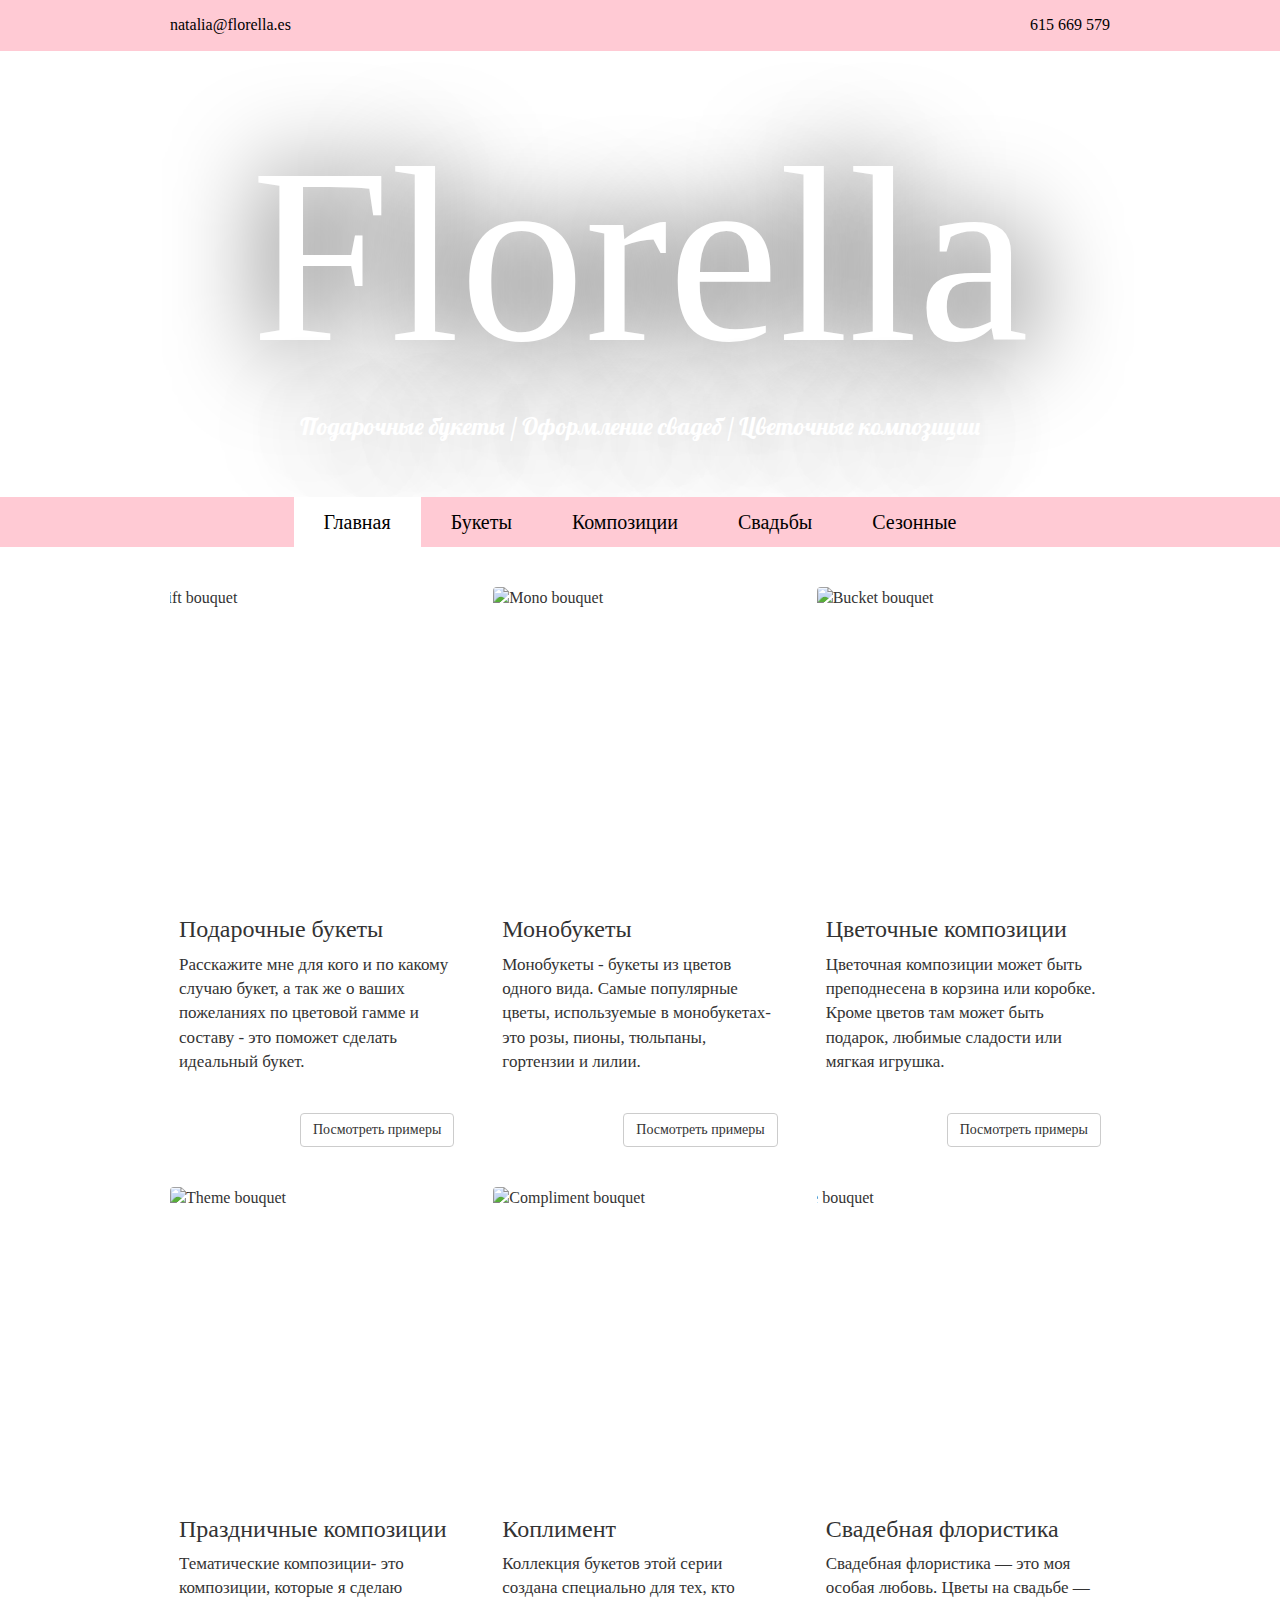
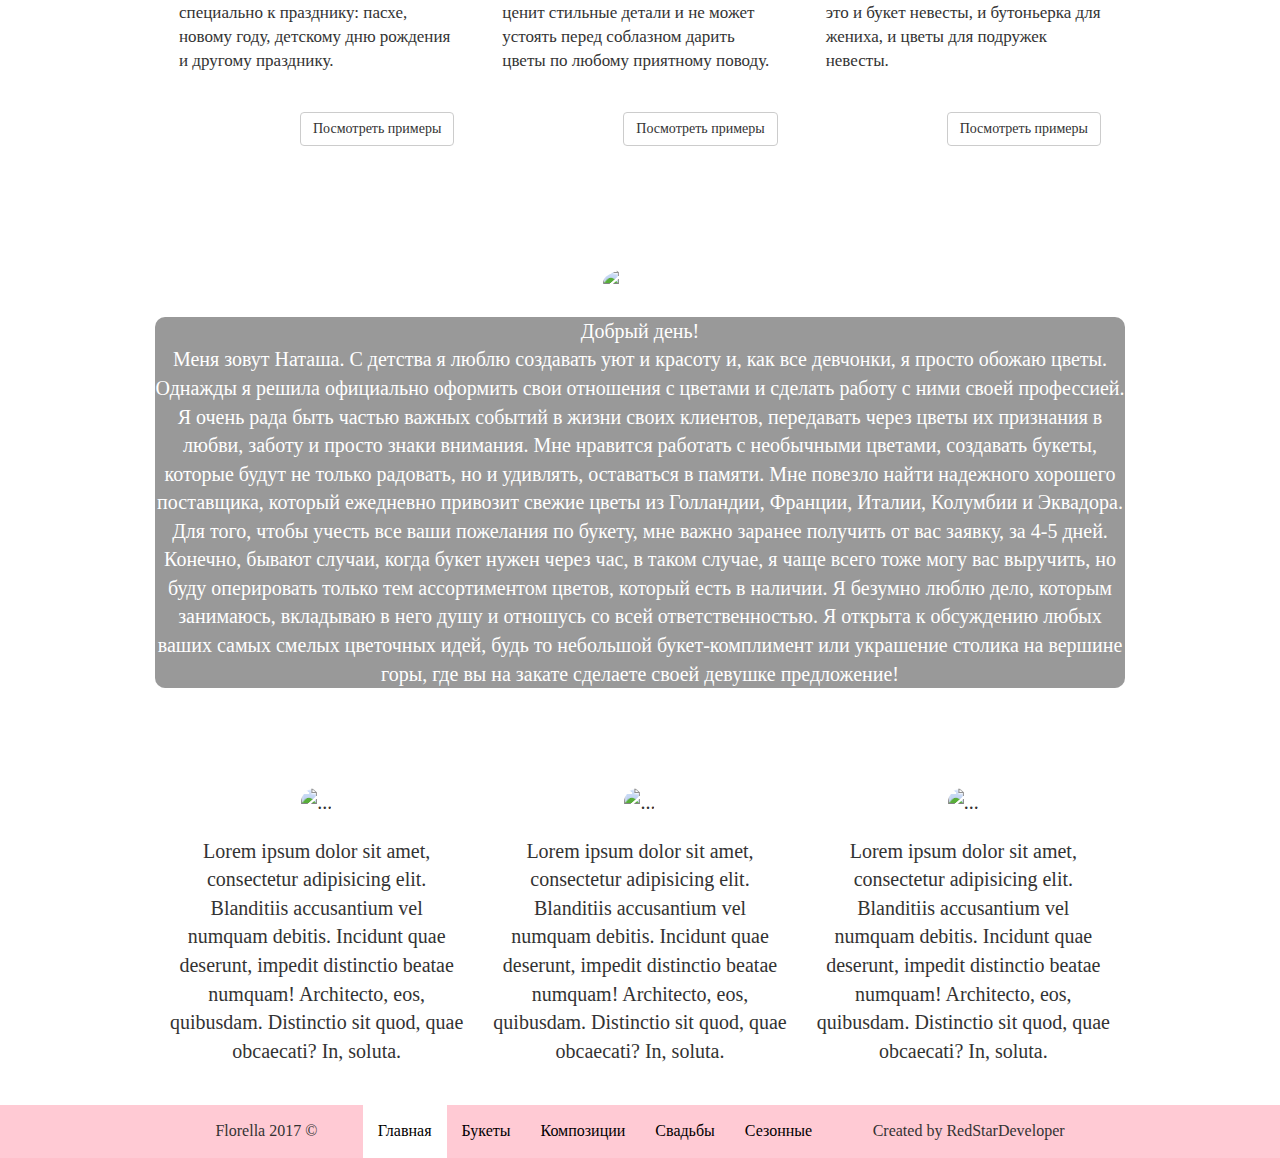
==== index.html @ 2a33805e "added text on home page, made a footer.active class" ====
<!DOCTYPE html>
<html lang="en">

<head>
    <meta charset="utf-8">
    <meta http-equiv="X-UA-Compatible" content="IE=edge">
    <meta name="viewport" content="width=device-width, initial-scale=1">
    <title>Florella</title>
    <!-- Core files CSS -->
    <link rel="stylesheet" href="resources/css/normalize.css">
    <link rel="stylesheet" href="resources/fonts/EdwardianScriptITC.ttf">
    <link rel="stylesheet" href="resources/css/font_awesome/font-awesome.css" type="text/css">
    <link rel="stylesheet" href="resources/css/bootstrap/bootstrap.css" type="text/css">
    <link href="https://fonts.googleapis.com/css?family=Lobster|Old+Standard+TT:400,400i,700" rel="stylesheet">
    <!-- Custom styles for this template -->

    <link rel="stylesheet" href="resources/css/style.css" type="text/css">

</head>

<body>

<!--HEADER-->
    <header class="navbar navbar-static-top navbar-fixed-top">
        <div class="container">
            <div id="email">
                <a href="mailto:natalia@florella.es" class="header-contact"><i class="fa fa-envelope fa-lg" aria-hidden="true"></i> natalia@florella.es</a>
            </div>
            <div class="social">
                <a href="https://www.facebook.com/florella.es/" target="_blank" class="social-icon"><i class="fa fa-facebook-square fa-lg"></i></a>
                <a href="https://www.instagram.com/florella_lloret/" target="_blank" class="social-icon"><i class="fa fa-instagram fa-lg"></i></a>
            </div>
            <div>
                <a href="tel:+34615669579" class="header-contact"><i class="fa fa-phone-square fa-lg" aria-hidden="true"></i> 615 669 579</a>
            </div>
        </div>
    </header>
<!--JUMBOTRON-->
    <div class="container-fluid" id="jumbotron">
        <div class="jumbotron parallax-window" data-parallax="scroll" data-image-src="resources/img/bg-foto.jpeg">
            <h1 id="logo">Florella</h1>
            <h3 id="sub-logo">Подарочные букеты / Оформление свадеб / Цветочные композиции</h3>
        </div>
    </div>
<!--NAVIGATION-->
    <nav class="navbar navbar-default">
        <div class="container">
            <div class="navbar-header">
                <button type="button" class="navbar-toggle collapsed" data-toggle="collapse" data-target="#bs-example-navbar-collapse-1" aria-expanded="false">
                    <span class="sr-only">Toggle navigation</span>
                    <span class="icon-bar"></span>
                    <span class="icon-bar"></span>
                    <span class="icon-bar"></span>
                </button>
            </div>
            <div class="collapse navbar-collapse" id="bs-example-navbar-collapse-1">
                <ul class="nav navbar-nav">
                    <li class="active"><a href="index.html">Главная</a></li>
                    <li><a href="bouquets.html">Букеты</a></li>
                    <li><a href="bucket.html">Композиции</a></li>
                    <li><a href="wedding.html">Свадьбы</a></li>
                    <li><a href="season.html">Сезонные</a></li>
                </ul>
            </div>
        </div>
    </nav>
<!--MAIN-->
    <section id="main">
        <div class="container">
            <div class="row">
                <div class="col-md-4 col-sm-6">
                    <div class="item thumbnail">
                        <img src="resources/img/gift-bouquet2.jpg" style="margin-left: -30px;" alt="Gift bouquet">
                        <div class="caption">
                            <h3>Подарочные букеты</h3>
                            <p class="short-text">Расскажите мне для кого и по какому случаю букет, а так же о ваших пожеланиях по цветовой гамме и составу - это поможет сделать идеальный букет.</p>
                            <p><a href="#" class="btn btn-default" role="button">Посмотреть примеры</a></p>
                        </div>
                    </div>
                </div>
                <div class="col-md-4 col-sm-6">
                    <div class="item thumbnail">
                        <img src="resources/img/mono-bouquet.jpg" alt="Mono bouquet">
                        <div class="caption">
                            <h3>Монобукеты</h3>
                            <p class="short-text">Монобукеты - букеты из цветов одного вида. Самые популярные цветы, используемые в монобукетах- это розы, пионы, тюльпаны, гортензии и лилии.</p>
                            <p><a href="#" class="btn btn-default" role="button">Посмотреть примеры</a></p>
                        </div>
                    </div>
                </div>
                <div class="col-md-4 col-sm-6">
                    <div class="item thumbnail">
                        <img src="resources/img/bucket-bouquet.jpg" alt="Bucket bouquet">
                        <div class="caption">
                            <h3>Цветочные композиции</h3>
                            <p class="short-text">Цветочная композиции может быть преподнесена в корзина или коробке. Кроме цветов там может быть подарок, любимые сладости или мягкая игрушка.</p>
                            <p><a href="#" class="btn btn-default" role="button">Посмотреть примеры</a></p>
                        </div>
                    </div>
                </div>
                <div class="col-md-4 col-sm-6">
                    <div class="item thumbnail">
                        <img src="resources/img/theme-bouquet.jpg" alt="Theme bouquet">
                        <div class="caption">
                            <h3>Праздничные композиции</h3>
                            <p class="short-text">Тематические композиции- это композиции, которые я сделаю специально к празднику: пасхе, новому году, детскому дню рождения и другому празднику.</p>
                            <p><a href="#" class="btn btn-default" role="button">Посмотреть примеры</a></p>
                        </div>
                    </div>
                </div>
                <div class="col-md-4 col-sm-6">
                    <div class="item thumbnail">
                        <img src="resources/img/compliment-bouquet.jpg" alt="Compliment bouquet">
                        <div class="caption">
                            <h3>Коплимент</h3>
                            <p class="short-text">Коллекция букетов этой серии создана специально для тех, кто ценит стильные детали и не может устоять перед соблазном дарить цветы по любому приятному поводу.</p>
                            <p><a href="#" class="btn btn-default" role="button">Посмотреть примеры</a></p>
                        </div>
                    </div>
                </div>
                <div class="col-md-4 col-sm-6">
                    <div class="item thumbnail" id="lastItem">
                        <img src="resources/img/bride-bouquet.jpg" alt="Bride bouquet" style="margin-left: -50px;">
                        <div class="caption">
                            <h3>Свадебная флористика</h3>
                            <p class="short-text">Свадебная флористика — это моя особая любовь. Цветы на свадьбе — это и букет невесты, и бутоньерка для жениха, и цветы для подружек невесты. </p>
                            <p><a href="#" class="btn btn-default" role="button">Посмотреть примеры</a></p>
                        </div>
                    </div>
                </div>
            </div>
        </div>
    </section>
<!--ABOUT-->
    <section id="about">
        <div class="container-fluid">
            <div class="row">
                <div class="col-sm-12">
                    <img src="resources/img/face.png" alt="Natalia" class="img-round">
                    <p class="text-about">Добрый день! <br> Меня зовут Наташа. С детства я люблю создавать уют и красоту и, как все девчонки, я просто обожаю цветы. Однажды я решила официально оформить свои отношения с цветами и сделать работу с ними своей профессией. Я очень рада быть частью важных событий в жизни своих клиентов, передавать через цветы их признания в  любви, заботу и просто знаки внимания. 
Мне нравится работать с необычными цветами, создавать букеты, которые будут не только радовать, но и удивлять, оставаться в памяти. Мне повезло найти надежного хорошего поставщика, который ежедневно привозит свежие цветы из Голландии, Франции, Италии, Колумбии и Эквадора. 
Для того, чтобы учесть все ваши пожелания по букету, мне важно заранее получить от вас заявку, за 4-5 дней. Конечно, бывают случаи, когда букет нужен через час, в таком случае, я чаще всего тоже могу вас выручить, но буду оперировать только тем ассортиментом цветов, который есть в наличии. 
Я безумно люблю дело, которым занимаюсь, вкладываю в него душу и отношусь со всей ответственностью. Я открыта к обсуждению любых ваших самых смелых цветочных идей, будь то небольшой букет-комплимент или украшение столика на вершине горы, где вы на закате сделаете своей девушке предложение! </p>
                </div>
            </div>
        </div>
    </section>
<!--TESTIMONIALS-->
    <section id="testimonials">
        <div class="container">
            <div class="row">
                <div class="col-sm-4">
                    <img src="resources/img/ben.png" alt="..." class="img-round">
                    <p class="text-testimonial">Lorem ipsum dolor sit amet, consectetur adipisicing elit. Blanditiis accusantium vel numquam debitis. Incidunt quae deserunt, impedit distinctio beatae numquam! Architecto, eos, quibusdam. Distinctio sit quod, quae obcaecati? In, soluta.</p>
                </div>
                <div class="col-sm-4">
                    <img src="resources/img/ben.png" alt="..." class="img-round">
                    <p class="text-testimonial">Lorem ipsum dolor sit amet, consectetur adipisicing elit. Blanditiis accusantium vel numquam debitis. Incidunt quae deserunt, impedit distinctio beatae numquam! Architecto, eos, quibusdam. Distinctio sit quod, quae obcaecati? In, soluta.</p>
                </div>
                <div class="col-sm-4">
                    <img src="resources/img/ben.png" alt="..." class="img-round">
                    <p class="about">Lorem ipsum dolor sit amet, consectetur adipisicing elit. Blanditiis accusantium vel numquam debitis. Incidunt quae deserunt, impedit distinctio beatae numquam! Architecto, eos, quibusdam. Distinctio sit quod, quae obcaecati? In, soluta.</p>
                </div>
            </div>
        </div>
    </section>
<!--FOOTER-->
    <footer>
        <div class="container">
            <p>Florella 2017 ©</p>
            <nav>
                <ul class="nav navbar-nav" id="bottom-menu">
                    <li class="active"><a href="index.html">Главная</a></li>
                    <li><a href="bouquets.html">Букеты</a></li>
                    <li><a href="bucket.html">Композиции</a></li>
                    <li><a href="wedding.html">Свадьбы</a></li>
                    <li><a href="season.html">Сезонные</a></li>
                </ul>
            </nav>
            <p id="redstar">Created by RedStarDeveloper</p>
        </div>
    </footer>




    <!-- JQuery and BootstrapJS, Placed at the end of the document so the pages load faster -->
    <script src="resources/js/jquery-3.2.1.slim.js"></script>
    <script src="https://use.fontawesome.com/54f885f465.js"></script>
    <script src="resources/js/bootstrap.min.js"></script>
    <script src="resources/js/parallax.min.js"></script>
    <script src="resources/js/main.js"></script>
</body>

</html>
---- resources/css/style.css ----
@media only screen and (min-width: 992px){.container{width:970px}}@media only screen and (max-width: 992px){#main .container{width:100%}#main .row{text-align:center;margin:auto}.text-about{width:100% !important}#bottom-menu{display:none}.item img{margin:0 auto !important;width:90%}}@media only screen and (max-width: 768px){.item{border-bottom:1px solid #FFCAD4 !important;border-radius:0}.item img{height:auto !important}#lastItem{border-bottom:none !important}#main .row{display:flex;flex-wrap:wrap}#logo{font-size:12.5rem !important}.navbar-nav{margin:0;display:flex;flex-wrap:wrap;justify-content:space-around}.jumbotron{height:300px;display:flex;flex-direction:column;justify-content:center}.short-text{height:auto !important;margin-bottom:20px}}@media only screen and (max-width: 480px){#logo{font-size:6.25rem !important}}body{font-family:'Old Standard TT', serif;font-size:16px;-webkit-font-smoothing:antialiased;text-rendering:optimizeLegibility}a{color:#000}a:hover,a.navbar-toggle:focus,footer li a:focus{color:white;text-decoration:none}header{margin-bottom:0;background:#FFCAD4}header .social,header #email{flex-grow:1}header .social:visited,header #email:visited{background-color:black !important}header .container{line-height:50px;display:flex;justify-content:space-between}#jumbotron{padding:0;margin-top:50px;color:#fff;text-shadow:3px 3px 100px black}#jumbotron .jumbotron{border-radius:0;margin-bottom:0;text-align:center}#logo{font-family:"Edwardian Script ITC","Times New Roman",Times,serif;font-size:25rem}#sub-logo{font-family:"Lobster",cursive}.parallax-window{min-height:200px;background:transparent;left:50%}.navbar-default{background:#FFCAD4;margin-bottom:40px;border:none;border-radius:0;font-size:2rem}.navbar-default a{margin:0 15px;color:black !important}.navbar-default a:hover,.navbar-default a.navbar-toggle:focus,.navbar-default footer li a:focus,footer li .navbar-default a:focus{background:white !important;color:#FFCAD4 !important}.navbar-default .active{background:white}.navbar-default .active a{background-color:white !important}.navbar-default .active a:hover,.navbar-default .active a.navbar-toggle:focus,.navbar-default .active footer li a:focus,footer li .navbar-default .active a:focus{border-radius:0}.navbar-nav{display:flex;justify-content:center;float:none}.navbar-toggle{border-color:black !important}.navbar-toggle:hover,.navbar-toggle:focus{background-color:white !important;border-color:white !important}.navbar-toggle .icon-bar{background-color:black !important}.nav li:hover,.nav li.navbar-toggle:focus{background:white}.item{border:none;padding:0;overflow:hidden}.item .btn{float:right;margin-bottom:20px}.item .btn:hover,.item .btn.navbar-toggle:focus,.item footer li a.btn:focus,footer li .item a.btn:focus{background:#FFCAD4;color:white;border-color:#FFCAD4}.item .btn:active{background:#FFCAD4;color:white;border-color:#FFCAD4}.item img{height:300px;max-width:none}.short-text{height:150px;font-size:1.7rem}#about{font-size:2rem;text-align:center;background-image:url(../img/bg-foto.jpeg);background-repeat:no-repeat;background-size:cover;background-attachment:fixed;padding:40px 0;margin:40px 0;color:white}.text-about{width:970px;margin:20px auto;background:rgba(0,0,0,0.4);border-radius:10px}#link-about{color:white;margin-bottom:40px}#link-about:hover,#link-about.navbar-toggle:focus,footer li a#link-about:focus{color:white;border:1px solid white;padding:5px;border-radius:10px}.img-round{border-radius:100%;height:250px}#testimonials{font-size:2rem;text-align:center}#testimonials img{margin-bottom:20px}#testimonials p{margin-bottom:40px}footer{background:#FFCAD4}footer .container{display:flex;justify-content:space-between}footer #redstar{float:right}footer nav{margin-bottom:0}footer p{padding:15px 0;margin-bottom:0}footer li a{line-height:inherit !important}footer li a:hover,footer li a.navbar-toggle:focus,footer li a:focus{background:white !important;color:#FFCAD4 !important}footer li a:focus{color:black !important}footer .active{background:white !important}footer .active a{background-color:white !important}footer .active a:hover,footer .active a.navbar-toggle:focus,footer .active li a:focus,footer li .active a:focus{border-radius:0}
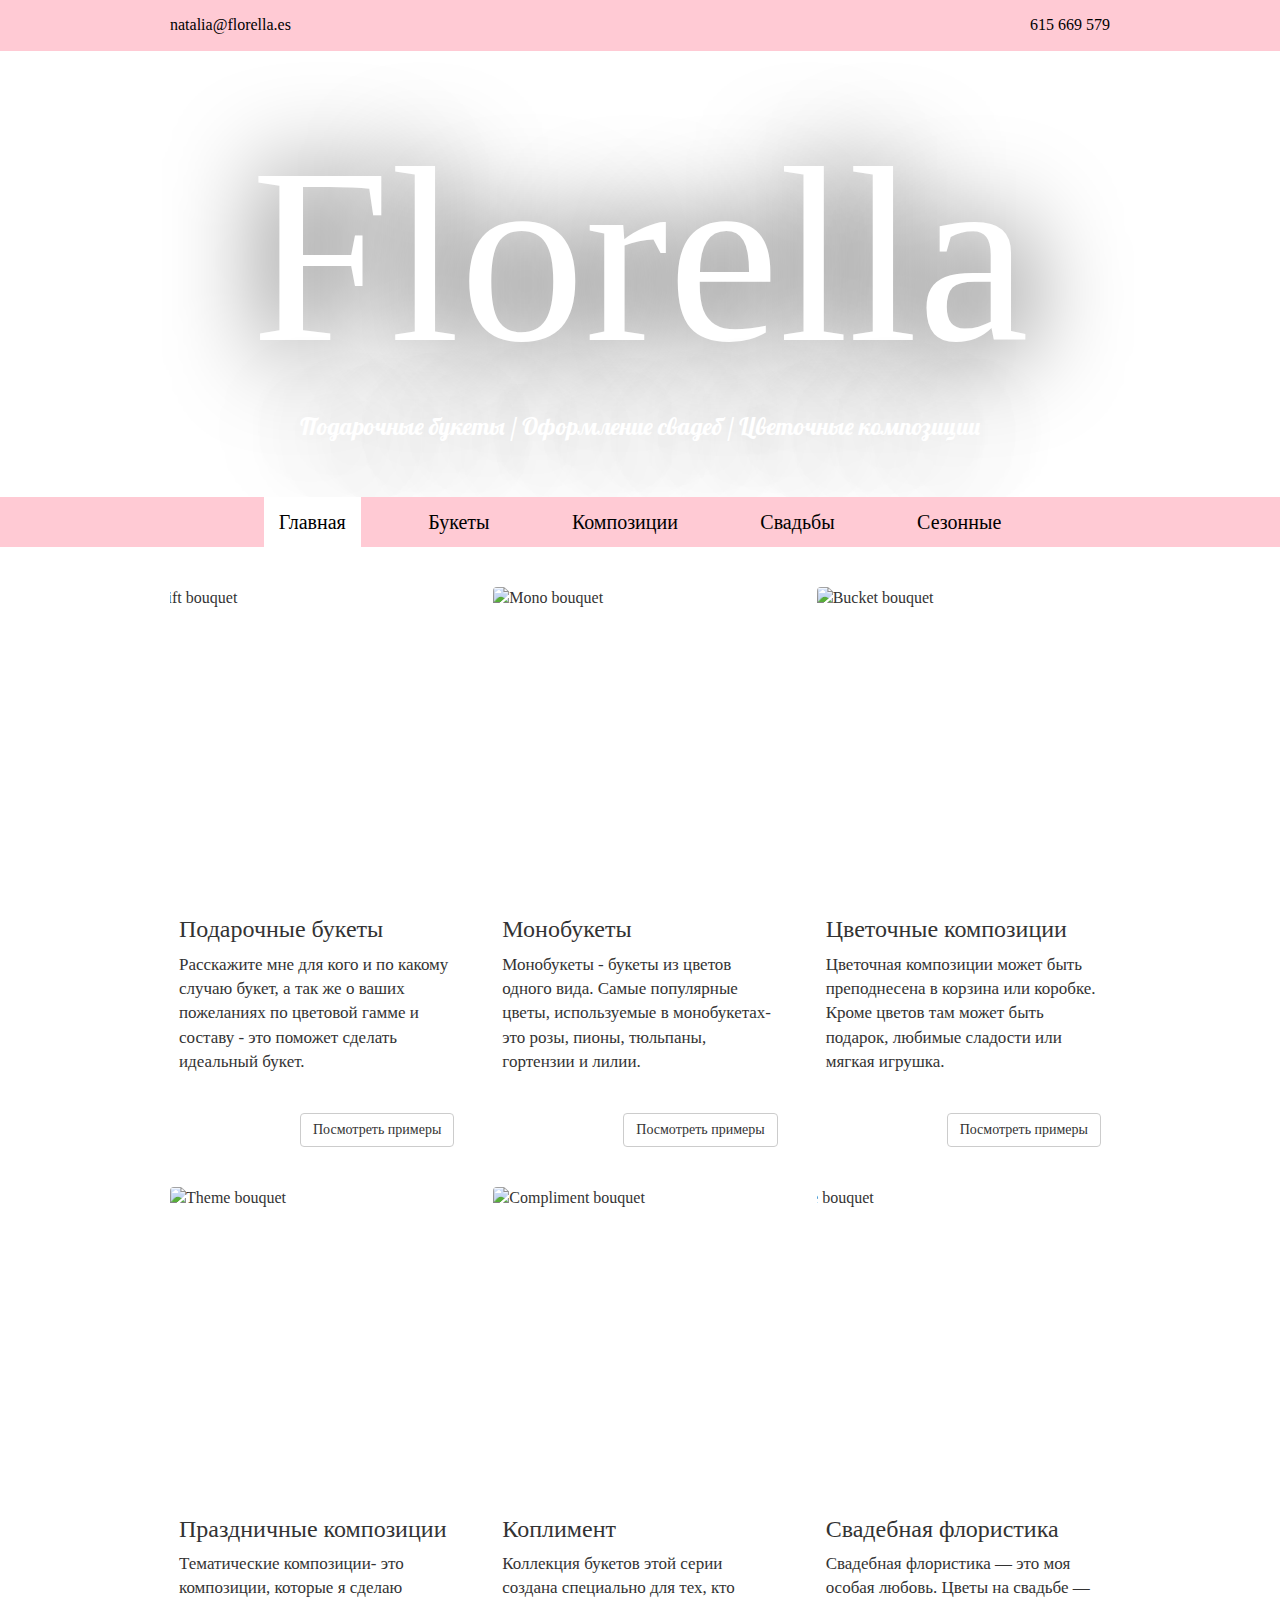
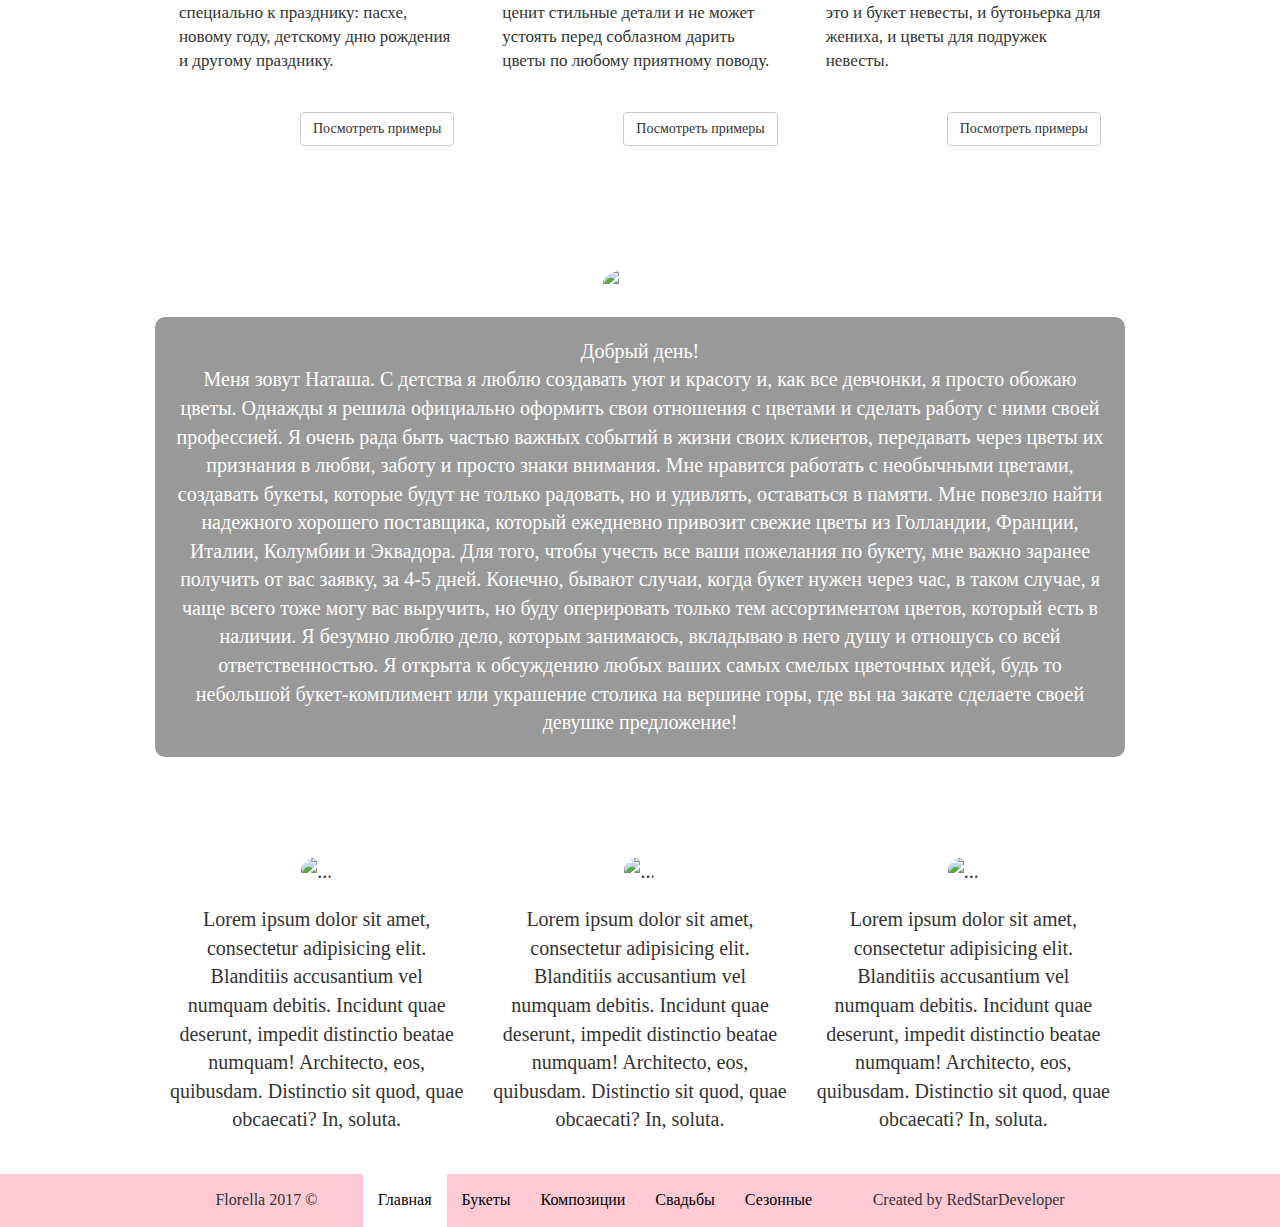
==== commit 37d903ae: "menu improved" ====
--- a/index.html
+++ b/index.html
@@ -20,7 +20,7 @@
 
 <body>
 
-<!--HEADER-->
+    <!--HEADER-->
     <header class="navbar navbar-static-top navbar-fixed-top">
         <div class="container">
             <div id="email">
@@ -35,14 +35,14 @@
             </div>
         </div>
     </header>
-<!--JUMBOTRON-->
+    <!--JUMBOTRON-->
     <div class="container-fluid" id="jumbotron">
         <div class="jumbotron parallax-window" data-parallax="scroll" data-image-src="resources/img/bg-foto.jpeg">
             <h1 id="logo">Florella</h1>
             <h3 id="sub-logo">Подарочные букеты / Оформление свадеб / Цветочные композиции</h3>
         </div>
     </div>
-<!--NAVIGATION-->
+    <!--NAVIGATION-->
     <nav class="navbar navbar-default">
         <div class="container">
             <div class="navbar-header">
@@ -54,17 +54,41 @@
                 </button>
             </div>
             <div class="collapse navbar-collapse" id="bs-example-navbar-collapse-1">
-                <ul class="nav navbar-nav">
+                <ul class="nav navbar-nav" id="desktop-menu">
                     <li class="active"><a href="index.html">Главная</a></li>
-                    <li><a href="bouquets.html">Букеты</a></li>
-                    <li><a href="bucket.html">Композиции</a></li>
+                    <li class="dropdown">
+                        <p>Букеты</p>
+                        <ul>
+                            <li><a href="holiday.html">Подарочные</a></li>
+                            <li><a href="#">Монобукеты</a></li>
+                            <li><a href="#">Коплимент</a></li>
+                        </ul>
+                    </li>
+                    <li class="dropdown">
+                        <p>Композиции</p>
+                        <ul>
+                            <li><a href="#">Цветочные</a></li>
+                            <li><a href="#">Праздичные</a></li>
+                        </ul>
+                    </li>
                     <li><a href="wedding.html">Свадьбы</a></li>
                     <li><a href="season.html">Сезонные</a></li>
                 </ul>
+                <ul class="nav navbar-nav" id="mobile-menu">
+                    <li class="active"><a href="index.html">Главная</a></li>
+                    <li><a href="holiday.html">Подарочные</a></li>
+                    <li><a href="#">Монобукеты</a></li>
+                    <li><a href="#">Коплимент</a></li>
+                    <li><a href="#">Цветочные</a></li>
+                    <li><a href="#">Праздичные</a></li>
+                    <li><a href="wedding.html">Свадьбы</a></li>
+                    <li><a href="season.html">Сезонные</a></li>
+                </ul>
             </div>
         </div>
     </nav>
-<!--MAIN-->
+
+    <!--MAIN-->
     <section id="main">
         <div class="container">
             <div class="row">
@@ -131,21 +155,18 @@
             </div>
         </div>
     </section>
-<!--ABOUT-->
+    <!--ABOUT-->
     <section id="about">
         <div class="container-fluid">
             <div class="row">
                 <div class="col-sm-12">
                     <img src="resources/img/face.png" alt="Natalia" class="img-round">
-                    <p class="text-about">Добрый день! <br> Меня зовут Наташа. С детства я люблю создавать уют и красоту и, как все девчонки, я просто обожаю цветы. Однажды я решила официально оформить свои отношения с цветами и сделать работу с ними своей профессией. Я очень рада быть частью важных событий в жизни своих клиентов, передавать через цветы их признания в  любви, заботу и просто знаки внимания. 
-Мне нравится работать с необычными цветами, создавать букеты, которые будут не только радовать, но и удивлять, оставаться в памяти. Мне повезло найти надежного хорошего поставщика, который ежедневно привозит свежие цветы из Голландии, Франции, Италии, Колумбии и Эквадора. 
-Для того, чтобы учесть все ваши пожелания по букету, мне важно заранее получить от вас заявку, за 4-5 дней. Конечно, бывают случаи, когда букет нужен через час, в таком случае, я чаще всего тоже могу вас выручить, но буду оперировать только тем ассортиментом цветов, который есть в наличии. 
-Я безумно люблю дело, которым занимаюсь, вкладываю в него душу и отношусь со всей ответственностью. Я открыта к обсуждению любых ваших самых смелых цветочных идей, будь то небольшой букет-комплимент или украшение столика на вершине горы, где вы на закате сделаете своей девушке предложение! </p>
+                    <p class="text-about">Добрый день! <br> Меня зовут Наташа. С детства я люблю создавать уют и красоту и, как все девчонки, я просто обожаю цветы. Однажды я решила официально оформить свои отношения с цветами и сделать работу с ними своей профессией. Я очень рада быть частью важных событий в жизни своих клиентов, передавать через цветы их признания в любви, заботу и просто знаки внимания. Мне нравится работать с необычными цветами, создавать букеты, которые будут не только радовать, но и удивлять, оставаться в памяти. Мне повезло найти надежного хорошего поставщика, который ежедневно привозит свежие цветы из Голландии, Франции, Италии, Колумбии и Эквадора. Для того, чтобы учесть все ваши пожелания по букету, мне важно заранее получить от вас заявку, за 4-5 дней. Конечно, бывают случаи, когда букет нужен через час, в таком случае, я чаще всего тоже могу вас выручить, но буду оперировать только тем ассортиментом цветов, который есть в наличии. Я безумно люблю дело, которым занимаюсь, вкладываю в него душу и отношусь со всей ответственностью. Я открыта к обсуждению любых ваших самых смелых цветочных идей, будь то небольшой букет-комплимент или украшение столика на вершине горы, где вы на закате сделаете своей девушке предложение! </p>
                 </div>
             </div>
         </div>
     </section>
-<!--TESTIMONIALS-->
+    <!--TESTIMONIALS-->
     <section id="testimonials">
         <div class="container">
             <div class="row">
@@ -164,15 +185,28 @@
             </div>
         </div>
     </section>
-<!--FOOTER-->
+    <!--FOOTER-->
     <footer>
         <div class="container">
             <p>Florella 2017 ©</p>
-            <nav>
-                <ul class="nav navbar-nav" id="bottom-menu">
+            <nav id="bottom-menu">
+               <ul class="nav navbar-nav" id="desktop-menu">
                     <li class="active"><a href="index.html">Главная</a></li>
-                    <li><a href="bouquets.html">Букеты</a></li>
-                    <li><a href="bucket.html">Композиции</a></li>
+                    <li class="dropdown down">
+                        <p>Букеты</p>
+                        <ul>
+                            <li><a href="holiday.html">Подарочные</a></li>
+                            <li><a href="#">Монобукеты</a></li>
+                            <li><a href="#">Коплимент</a></li>
+                        </ul>
+                    </li>
+                    <li class="dropdown down">
+                        <p>Композиции</p>
+                        <ul>
+                            <li><a href="#">Цветочные</a></li>
+                            <li><a href="#">Праздичные</a></li>
+                        </ul>
+                    </li>
                     <li><a href="wedding.html">Свадьбы</a></li>
                     <li><a href="season.html">Сезонные</a></li>
                 </ul>
--- a/resources/css/style.css
+++ b/resources/css/style.css
@@ -1 +1 @@
-@media only screen and (min-width: 992px){.container{width:970px}}@media only screen and (max-width: 992px){#main .container{width:100%}#main .row{text-align:center;margin:auto}.text-about{width:100% !important}#bottom-menu{display:none}.item img{margin:0 auto !important;width:90%}}@media only screen and (max-width: 768px){.item{border-bottom:1px solid #FFCAD4 !important;border-radius:0}.item img{height:auto !important}#lastItem{border-bottom:none !important}#main .row{display:flex;flex-wrap:wrap}#logo{font-size:12.5rem !important}.navbar-nav{margin:0;display:flex;flex-wrap:wrap;justify-content:space-around}.jumbotron{height:300px;display:flex;flex-direction:column;justify-content:center}.short-text{height:auto !important;margin-bottom:20px}}@media only screen and (max-width: 480px){#logo{font-size:6.25rem !important}}body{font-family:'Old Standard TT', serif;font-size:16px;-webkit-font-smoothing:antialiased;text-rendering:optimizeLegibility}a{color:#000}a:hover,a.navbar-toggle:focus,footer li a:focus{color:white;text-decoration:none}header{margin-bottom:0;background:#FFCAD4}header .social,header #email{flex-grow:1}header .social:visited,header #email:visited{background-color:black !important}header .container{line-height:50px;display:flex;justify-content:space-between}#jumbotron{padding:0;margin-top:50px;color:#fff;text-shadow:3px 3px 100px black}#jumbotron .jumbotron{border-radius:0;margin-bottom:0;text-align:center}#logo{font-family:"Edwardian Script ITC","Times New Roman",Times,serif;font-size:25rem}#sub-logo{font-family:"Lobster",cursive}.parallax-window{min-height:200px;background:transparent;left:50%}.navbar-default{background:#FFCAD4;margin-bottom:40px;border:none;border-radius:0;font-size:2rem}.navbar-default a{margin:0 15px;color:black !important}.navbar-default a:hover,.navbar-default a.navbar-toggle:focus,.navbar-default footer li a:focus,footer li .navbar-default a:focus{background:white !important;color:#FFCAD4 !important}.navbar-default .active{background:white}.navbar-default .active a{background-color:white !important}.navbar-default .active a:hover,.navbar-default .active a.navbar-toggle:focus,.navbar-default .active footer li a:focus,footer li .navbar-default .active a:focus{border-radius:0}.navbar-nav{display:flex;justify-content:center;float:none}.navbar-toggle{border-color:black !important}.navbar-toggle:hover,.navbar-toggle:focus{background-color:white !important;border-color:white !important}.navbar-toggle .icon-bar{background-color:black !important}.nav li:hover,.nav li.navbar-toggle:focus{background:white}.item{border:none;padding:0;overflow:hidden}.item .btn{float:right;margin-bottom:20px}.item .btn:hover,.item .btn.navbar-toggle:focus,.item footer li a.btn:focus,footer li .item a.btn:focus{background:#FFCAD4;color:white;border-color:#FFCAD4}.item .btn:active{background:#FFCAD4;color:white;border-color:#FFCAD4}.item img{height:300px;max-width:none}.short-text{height:150px;font-size:1.7rem}#about{font-size:2rem;text-align:center;background-image:url(../img/bg-foto.jpeg);background-repeat:no-repeat;background-size:cover;background-attachment:fixed;padding:40px 0;margin:40px 0;color:white}.text-about{width:970px;margin:20px auto;background:rgba(0,0,0,0.4);border-radius:10px}#link-about{color:white;margin-bottom:40px}#link-about:hover,#link-about.navbar-toggle:focus,footer li a#link-about:focus{color:white;border:1px solid white;padding:5px;border-radius:10px}.img-round{border-radius:100%;height:250px}#testimonials{font-size:2rem;text-align:center}#testimonials img{margin-bottom:20px}#testimonials p{margin-bottom:40px}footer{background:#FFCAD4}footer .container{display:flex;justify-content:space-between}footer #redstar{float:right}footer nav{margin-bottom:0}footer p{padding:15px 0;margin-bottom:0}footer li a{line-height:inherit !important}footer li a:hover,footer li a.navbar-toggle:focus,footer li a:focus{background:white !important;color:#FFCAD4 !important}footer li a:focus{color:black !important}footer .active{background:white !important}footer .active a{background-color:white !important}footer .active a:hover,footer .active a.navbar-toggle:focus,footer .active li a:focus,footer li .active a:focus{border-radius:0}
+@media only screen and (min-width: 992px){.container{width:970px}}@media only screen and (max-width: 992px){#main .container{width:100%}#main .row{text-align:center;margin:auto}.text-about{width:100% !important}#bottom-menu{display:none}.item img{margin:0 auto !important;width:90%}}@media only screen and (max-width: 768px){.item{border-bottom:1px solid #FFCAD4 !important;border-radius:0}.item img{height:auto !important}#lastItem{border-bottom:none !important}#main .row{display:flex;flex-wrap:wrap}#logo{font-size:12.5rem !important}#sub-logo{font-family:"Times New Roman", Times, serif !important}.navbar-nav{margin:0;display:flex;flex-wrap:wrap;justify-content:space-around}.jumbotron{height:300px;display:flex;flex-direction:column;justify-content:center}.short-text{height:auto !important;margin-bottom:20px}#mobile-menu{display:flex !important;justify-content:center;float:none}#desktop-menu{display:none}}@media only screen and (max-width: 480px){#logo{font-size:6.25rem !important}}body{font-family:'Old Standard TT', serif;font-size:16px;-webkit-font-smoothing:antialiased;text-rendering:optimizeLegibility}a{color:#000}a:hover,a.navbar-toggle:focus,footer li a:focus{color:white;text-decoration:none}header{margin-bottom:0;background:#FFCAD4}header .social,header #email{flex-grow:1}header .social:visited,header #email:visited{background-color:black !important}header .container{line-height:50px;display:flex;justify-content:space-between}#jumbotron{padding:0;margin-top:50px;color:#fff;text-shadow:3px 3px 100px black}#jumbotron .jumbotron{border-radius:0;margin-bottom:0;text-align:center}#logo{font-family:"Edwardian Script ITC","Times New Roman",Times,serif;font-size:25rem}#sub-logo{font-family:"Lobster",cursive}.parallax-window{min-height:200px;background:transparent;left:50%}.navbar-default{background:#FFCAD4;margin-bottom:40px;border:none;border-radius:0;font-size:2rem}.navbar-default a{margin:0;color:black !important}.navbar-default a:hover,.navbar-default a.navbar-toggle:focus,.navbar-default footer li a:focus,footer li .navbar-default a:focus{background:white !important;color:#FFCAD4 !important}.navbar-default .active{background:white}.navbar-default .active a{background-color:white !important}.navbar-default .active a:hover,.navbar-default .active a.navbar-toggle:focus,.navbar-default .active footer li a:focus,footer li .navbar-default .active a:focus{border-radius:0}.navbar-nav{display:flex;justify-content:space-around;float:none}.navbar-toggle{border-color:black !important}.navbar-toggle:hover,.navbar-toggle:focus{background-color:white !important;border-color:white !important}.navbar-toggle .icon-bar{background-color:black !important}.nav li:hover,.nav li.navbar-toggle:focus{background:white}.dropdown{-webkit-transition:all 0.2s;-moz-transition:all 0.2s;-ms-transition:all 0.2s;-o-transition:all 0.2s;transition:all 0.2s;cursor:default;color:black !important;display:flex !important;align-items:center;padding:0 15px}.dropdown:hover,.dropdown.navbar-toggle:focus,footer li a.dropdown:focus{color:#FFCAD4 !important}.dropdown:hover ul,.dropdown.navbar-toggle:focus ul,footer li a.dropdown:focus ul{display:inline-flex;flex-direction:column;position:absolute;top:49px;left:25px;opacity:1;visibility:visible;z-index:1;background-color:white;padding:15px;border:1px solid #FFCAD4}.dropdown ul{-webkit-transiton:opacity 0.2s;-moz-transition:opacity 0.2s;-ms-transition:opacity 0.2s;-o-transition:opacity 0.2s;-transition:opacity 0.2s;-webkit-box-shadow:none;-moz-box-shadow:none;box-shadow:none;display:none;opacity:0;visibility:hidden}.dropdown ul li{display:block}.dropdown ul li:hover,.dropdown ul li.navbar-toggle:focus{background:white}.dropdown p{margin:0}#mobile-menu{display:none}.item{border:none;padding:0;overflow:hidden}.item .btn{float:right;margin-bottom:20px}.item .btn:hover,.item .btn.navbar-toggle:focus,.item footer li a.btn:focus,footer li .item a.btn:focus{background:#FFCAD4;color:white;border-color:#FFCAD4}.item .btn:active{background:#FFCAD4;color:white;border-color:#FFCAD4}.item img{height:300px;max-width:none}.short-text{height:150px;font-size:1.7rem}#about{font-size:2rem;text-align:center;background-image:url(../img/bg-foto.jpeg);background-repeat:no-repeat;background-size:cover;background-attachment:fixed;padding:40px 0;margin:40px 0;color:white}.text-about{width:970px;margin:20px auto;background:rgba(0,0,0,0.4);border-radius:10px;padding:20px}#link-about{color:white;margin-bottom:40px}#link-about:hover,#link-about.navbar-toggle:focus,footer li a#link-about:focus{color:white;border:1px solid white;padding:5px;border-radius:10px}.img-round{border-radius:100%;height:250px}#testimonials{font-size:2rem;text-align:center}#testimonials img{margin-bottom:20px}#testimonials p{margin-bottom:40px}footer{background:#FFCAD4}footer .container{display:flex;justify-content:space-between}footer #redstar{float:right}footer nav{margin-bottom:0}footer p{padding:15px 0;margin-bottom:0}footer li a{line-height:inherit !important}footer li a:hover,footer li a.navbar-toggle:focus,footer li a:focus{background:white !important;color:#FFCAD4 !important}footer li a:focus{color:black !important}footer .active{background:white !important}footer .active a{background-color:white !important}footer .active a:hover,footer .active a.navbar-toggle:focus,footer .active li a:focus,footer li .active a:focus{border-radius:0}footer .down:hover ul,footer .down.navbar-toggle:focus ul,footer li a.down:focus ul{bottom:51px;top:auto}
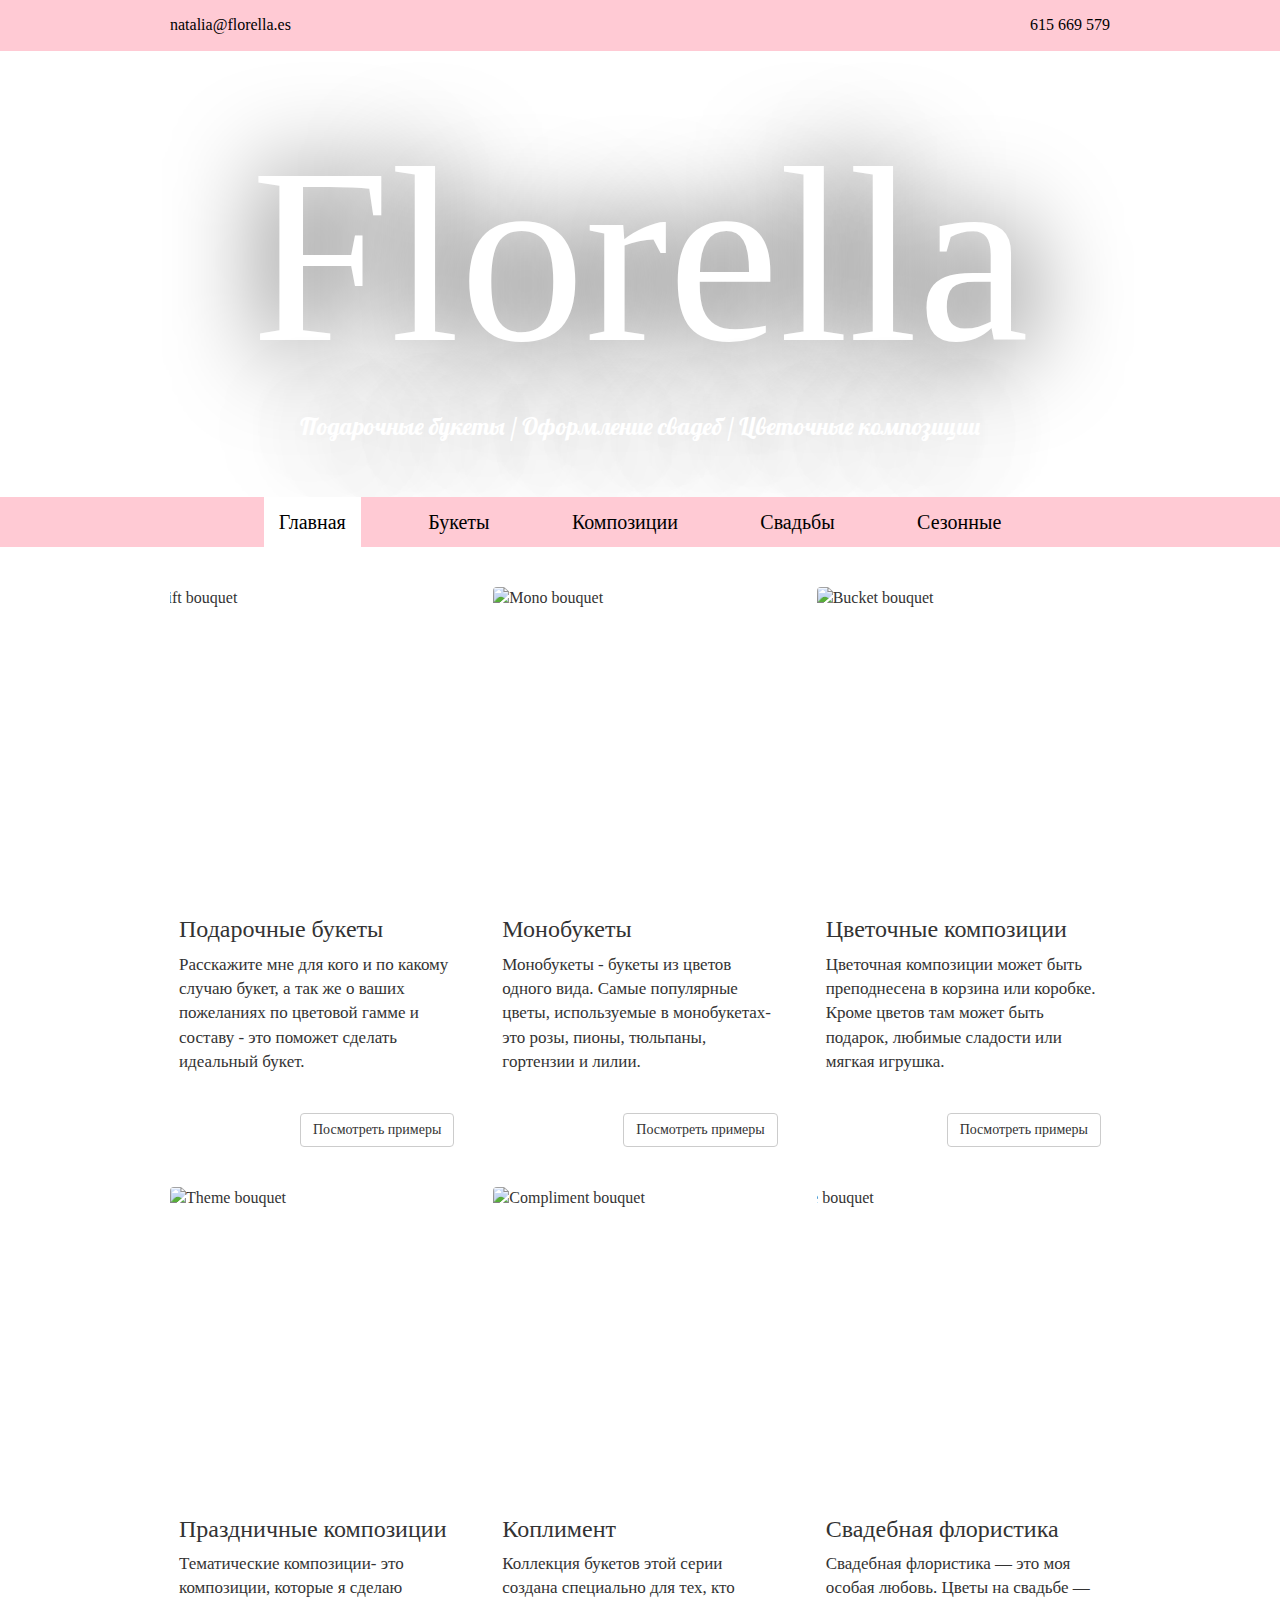
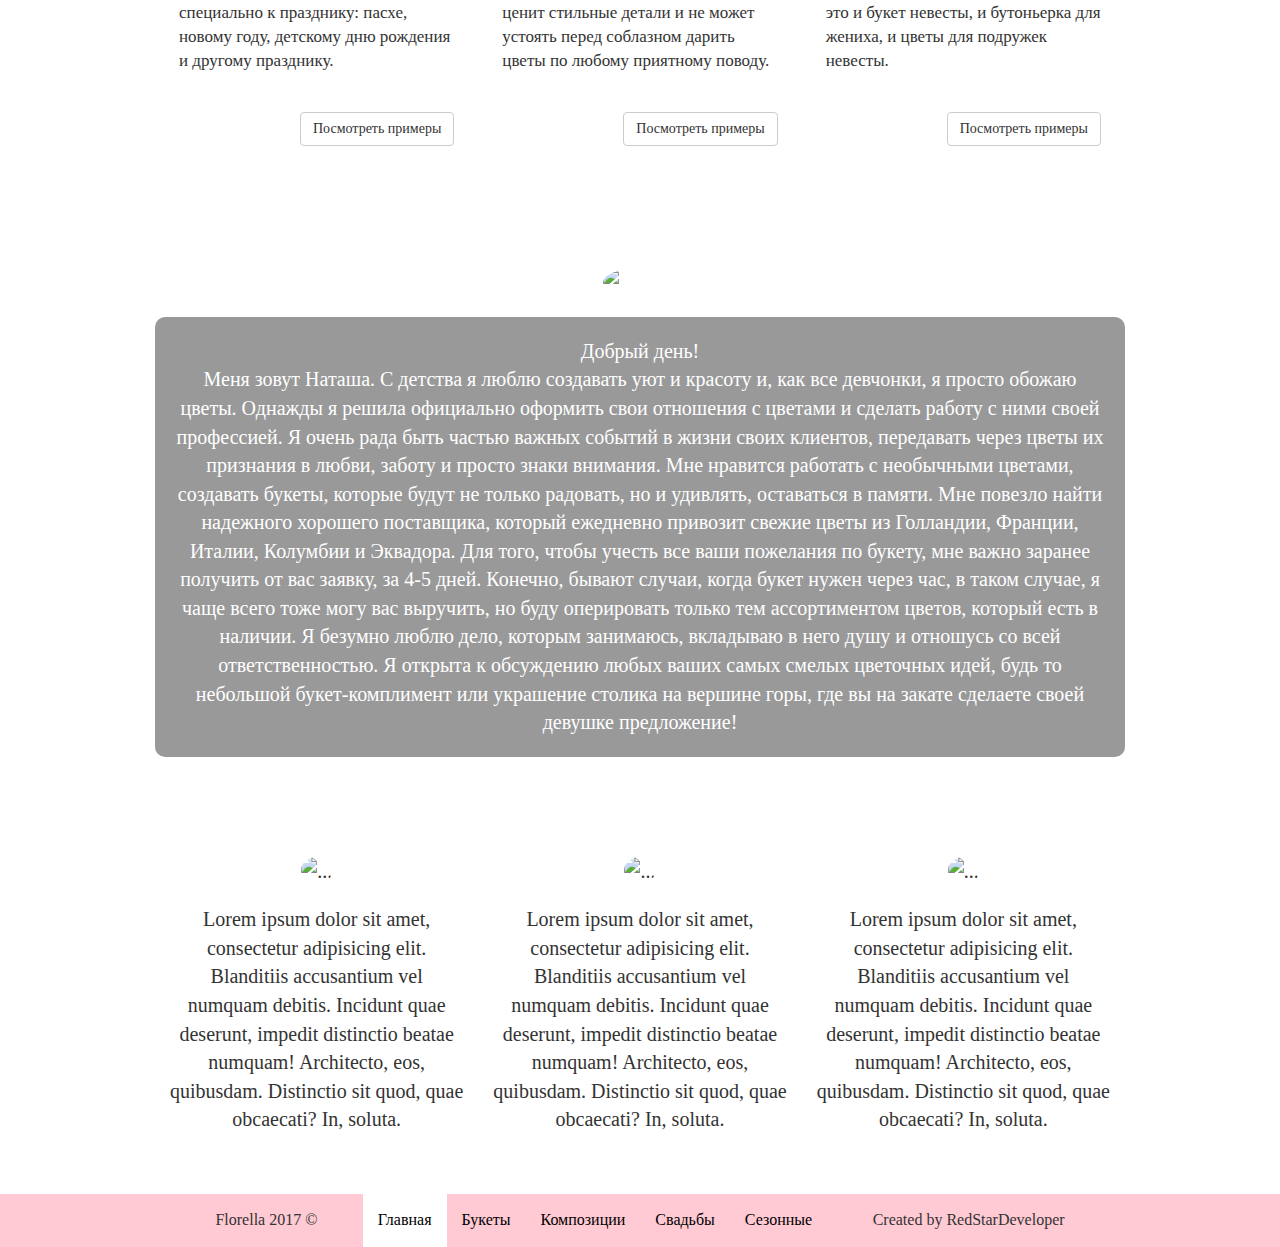
==== commit 33ff3765: "Improved fixed menu, deleted opacity from page" ====
--- a/index.html
+++ b/index.html
@@ -2,228 +2,231 @@
 <html lang="en">
 
 <head>
-    <meta charset="utf-8">
-    <meta http-equiv="X-UA-Compatible" content="IE=edge">
-    <meta name="viewport" content="width=device-width, initial-scale=1">
-    <title>Florella</title>
-    <!-- Core files CSS -->
-    <link rel="stylesheet" href="resources/css/normalize.css">
-    <link rel="stylesheet" href="resources/fonts/EdwardianScriptITC.ttf">
-    <link rel="stylesheet" href="resources/css/font_awesome/font-awesome.css" type="text/css">
-    <link rel="stylesheet" href="resources/css/bootstrap/bootstrap.css" type="text/css">
-    <link href="https://fonts.googleapis.com/css?family=Lobster|Old+Standard+TT:400,400i,700" rel="stylesheet">
-    <!-- Custom styles for this template -->
-
-    <link rel="stylesheet" href="resources/css/style.css" type="text/css">
-
+  <meta charset="utf-8">
+  <meta http-equiv="X-UA-Compatible" content="IE=edge">
+  <meta name="viewport" content="width=device-width, initial-scale=1">
+  <title>Florella</title>
+  <!-- Core files CSS -->
+  <link rel="stylesheet" href="resources/css/normalize.css">
+  <link rel="stylesheet" href="resources/fonts/EdwardianScriptITC.ttf">
+  <link rel="stylesheet" href="resources/css/font_awesome/font-awesome.css" type="text/css">
+  <link rel="stylesheet" href="resources/css/bootstrap/bootstrap.css" type="text/css">
+  <link href="https://fonts.googleapis.com/css?family=Lobster|Old+Standard+TT:400,400i,700" rel="stylesheet">
+  <!-- Custom styles for this template -->
+  <link rel="stylesheet" href="resources/css/style.css" type="text/css">
 </head>
 
 <body>
 
-    <!--HEADER-->
-    <header class="navbar navbar-static-top navbar-fixed-top">
-        <div class="container">
-            <div id="email">
-                <a href="mailto:natalia@florella.es" class="header-contact"><i class="fa fa-envelope fa-lg" aria-hidden="true"></i> natalia@florella.es</a>
-            </div>
-            <div class="social">
-                <a href="https://www.facebook.com/florella.es/" target="_blank" class="social-icon"><i class="fa fa-facebook-square fa-lg"></i></a>
-                <a href="https://www.instagram.com/florella_lloret/" target="_blank" class="social-icon"><i class="fa fa-instagram fa-lg"></i></a>
-            </div>
-            <div>
-                <a href="tel:+34615669579" class="header-contact"><i class="fa fa-phone-square fa-lg" aria-hidden="true"></i> 615 669 579</a>
-            </div>
-        </div>
-    </header>
-    <!--JUMBOTRON-->
-    <div class="container-fluid" id="jumbotron">
-        <div class="jumbotron parallax-window" data-parallax="scroll" data-image-src="resources/img/bg-foto.jpeg">
-            <h1 id="logo">Florella</h1>
-            <h3 id="sub-logo">Подарочные букеты / Оформление свадеб / Цветочные композиции</h3>
-        </div>
-    </div>
-    <!--NAVIGATION-->
-    <nav class="navbar navbar-default">
-        <div class="container">
-            <div class="navbar-header">
-                <button type="button" class="navbar-toggle collapsed" data-toggle="collapse" data-target="#bs-example-navbar-collapse-1" aria-expanded="false">
+  <!--HEADER-->
+  <header class="navbar navbar-static-top navbar-fixed-top">
+    <div class="container">
+      <div id="email">
+        <a href="mailto:natalia@florella.es" class="header-contact"><i class="fa fa-envelope fa-lg" aria-hidden="true"></i> natalia@florella.es</a>
+      </div>
+      <div class="social">
+        <a href="https://www.facebook.com/florella.es/" target="_blank" class="social-icon"><i class="fa fa-facebook-square fa-lg"></i></a>
+        <a href="https://www.instagram.com/florella_lloret/" target="_blank" class="social-icon"><i class="fa fa-instagram fa-lg"></i></a>
+      </div>
+      <div>
+        <a href="tel:+34615669579" class="header-contact"><i class="fa fa-phone-square fa-lg" aria-hidden="true"></i> 615 669 579</a>
+      </div>
+    </div>
+  </header>
+  <!--JUMBOTRON-->
+  <div class="container-fluid" id="jumbotron">
+    <div class="jumbotron parallax-window" data-parallax="scroll" data-image-src="resources/img/bg-foto.jpeg">
+      <h1 id="logo">Florella</h1>
+      <h3 id="sub-logo">Подарочные букеты / Оформление свадеб / Цветочные композиции</h3>
+    </div>
+  </div>
+  <!--NAVIGATION-->
+  <nav class="navbar navbar-default" id="fixed-menu">
+    <div class="container">
+      <div class="navbar-header">
+        <button type="button" class="navbar-toggle collapsed" data-toggle="collapse" data-target="#bs-example-navbar-collapse-1" aria-expanded="false">
                     <span class="sr-only">Toggle navigation</span>
                     <span class="icon-bar"></span>
                     <span class="icon-bar"></span>
                     <span class="icon-bar"></span>
                 </button>
-            </div>
-            <div class="collapse navbar-collapse" id="bs-example-navbar-collapse-1">
-                <ul class="nav navbar-nav" id="desktop-menu">
-                    <li class="active"><a href="index.html">Главная</a></li>
-                    <li class="dropdown">
-                        <p>Букеты</p>
-                        <ul>
-                            <li><a href="holiday.html">Подарочные</a></li>
-                            <li><a href="#">Монобукеты</a></li>
-                            <li><a href="#">Коплимент</a></li>
-                        </ul>
-                    </li>
-                    <li class="dropdown">
-                        <p>Композиции</p>
-                        <ul>
-                            <li><a href="#">Цветочные</a></li>
-                            <li><a href="#">Праздичные</a></li>
-                        </ul>
-                    </li>
-                    <li><a href="wedding.html">Свадьбы</a></li>
-                    <li><a href="season.html">Сезонные</a></li>
-                </ul>
-                <ul class="nav navbar-nav" id="mobile-menu">
-                    <li class="active"><a href="index.html">Главная</a></li>
-                    <li><a href="holiday.html">Подарочные</a></li>
-                    <li><a href="#">Монобукеты</a></li>
-                    <li><a href="#">Коплимент</a></li>
-                    <li><a href="#">Цветочные</a></li>
-                    <li><a href="#">Праздичные</a></li>
-                    <li><a href="wedding.html">Свадьбы</a></li>
-                    <li><a href="season.html">Сезонные</a></li>
-                </ul>
-            </div>
-        </div>
-    </nav>
-
-    <!--MAIN-->
-    <section id="main">
-        <div class="container">
-            <div class="row">
-                <div class="col-md-4 col-sm-6">
-                    <div class="item thumbnail">
-                        <img src="resources/img/gift-bouquet2.jpg" style="margin-left: -30px;" alt="Gift bouquet">
-                        <div class="caption">
-                            <h3>Подарочные букеты</h3>
-                            <p class="short-text">Расскажите мне для кого и по какому случаю букет, а так же о ваших пожеланиях по цветовой гамме и составу - это поможет сделать идеальный букет.</p>
-                            <p><a href="#" class="btn btn-default" role="button">Посмотреть примеры</a></p>
-                        </div>
-                    </div>
-                </div>
-                <div class="col-md-4 col-sm-6">
-                    <div class="item thumbnail">
-                        <img src="resources/img/mono-bouquet.jpg" alt="Mono bouquet">
-                        <div class="caption">
-                            <h3>Монобукеты</h3>
-                            <p class="short-text">Монобукеты - букеты из цветов одного вида. Самые популярные цветы, используемые в монобукетах- это розы, пионы, тюльпаны, гортензии и лилии.</p>
-                            <p><a href="#" class="btn btn-default" role="button">Посмотреть примеры</a></p>
-                        </div>
-                    </div>
-                </div>
-                <div class="col-md-4 col-sm-6">
-                    <div class="item thumbnail">
-                        <img src="resources/img/bucket-bouquet.jpg" alt="Bucket bouquet">
-                        <div class="caption">
-                            <h3>Цветочные композиции</h3>
-                            <p class="short-text">Цветочная композиции может быть преподнесена в корзина или коробке. Кроме цветов там может быть подарок, любимые сладости или мягкая игрушка.</p>
-                            <p><a href="#" class="btn btn-default" role="button">Посмотреть примеры</a></p>
-                        </div>
-                    </div>
-                </div>
-                <div class="col-md-4 col-sm-6">
-                    <div class="item thumbnail">
-                        <img src="resources/img/theme-bouquet.jpg" alt="Theme bouquet">
-                        <div class="caption">
-                            <h3>Праздничные композиции</h3>
-                            <p class="short-text">Тематические композиции- это композиции, которые я сделаю специально к празднику: пасхе, новому году, детскому дню рождения и другому празднику.</p>
-                            <p><a href="#" class="btn btn-default" role="button">Посмотреть примеры</a></p>
-                        </div>
-                    </div>
-                </div>
-                <div class="col-md-4 col-sm-6">
-                    <div class="item thumbnail">
-                        <img src="resources/img/compliment-bouquet.jpg" alt="Compliment bouquet">
-                        <div class="caption">
-                            <h3>Коплимент</h3>
-                            <p class="short-text">Коллекция букетов этой серии создана специально для тех, кто ценит стильные детали и не может устоять перед соблазном дарить цветы по любому приятному поводу.</p>
-                            <p><a href="#" class="btn btn-default" role="button">Посмотреть примеры</a></p>
-                        </div>
-                    </div>
-                </div>
-                <div class="col-md-4 col-sm-6">
-                    <div class="item thumbnail" id="lastItem">
-                        <img src="resources/img/bride-bouquet.jpg" alt="Bride bouquet" style="margin-left: -50px;">
-                        <div class="caption">
-                            <h3>Свадебная флористика</h3>
-                            <p class="short-text">Свадебная флористика — это моя особая любовь. Цветы на свадьбе — это и букет невесты, и бутоньерка для жениха, и цветы для подружек невесты. </p>
-                            <p><a href="#" class="btn btn-default" role="button">Посмотреть примеры</a></p>
-                        </div>
-                    </div>
-                </div>
-            </div>
-        </div>
-    </section>
-    <!--ABOUT-->
-    <section id="about">
-        <div class="container-fluid">
-            <div class="row">
-                <div class="col-sm-12">
-                    <img src="resources/img/face.png" alt="Natalia" class="img-round">
-                    <p class="text-about">Добрый день! <br> Меня зовут Наташа. С детства я люблю создавать уют и красоту и, как все девчонки, я просто обожаю цветы. Однажды я решила официально оформить свои отношения с цветами и сделать работу с ними своей профессией. Я очень рада быть частью важных событий в жизни своих клиентов, передавать через цветы их признания в любви, заботу и просто знаки внимания. Мне нравится работать с необычными цветами, создавать букеты, которые будут не только радовать, но и удивлять, оставаться в памяти. Мне повезло найти надежного хорошего поставщика, который ежедневно привозит свежие цветы из Голландии, Франции, Италии, Колумбии и Эквадора. Для того, чтобы учесть все ваши пожелания по букету, мне важно заранее получить от вас заявку, за 4-5 дней. Конечно, бывают случаи, когда букет нужен через час, в таком случае, я чаще всего тоже могу вас выручить, но буду оперировать только тем ассортиментом цветов, который есть в наличии. Я безумно люблю дело, которым занимаюсь, вкладываю в него душу и отношусь со всей ответственностью. Я открыта к обсуждению любых ваших самых смелых цветочных идей, будь то небольшой букет-комплимент или украшение столика на вершине горы, где вы на закате сделаете своей девушке предложение! </p>
-                </div>
-            </div>
-        </div>
-    </section>
-    <!--TESTIMONIALS-->
-    <section id="testimonials">
-        <div class="container">
-            <div class="row">
-                <div class="col-sm-4">
-                    <img src="resources/img/ben.png" alt="..." class="img-round">
-                    <p class="text-testimonial">Lorem ipsum dolor sit amet, consectetur adipisicing elit. Blanditiis accusantium vel numquam debitis. Incidunt quae deserunt, impedit distinctio beatae numquam! Architecto, eos, quibusdam. Distinctio sit quod, quae obcaecati? In, soluta.</p>
-                </div>
-                <div class="col-sm-4">
-                    <img src="resources/img/ben.png" alt="..." class="img-round">
-                    <p class="text-testimonial">Lorem ipsum dolor sit amet, consectetur adipisicing elit. Blanditiis accusantium vel numquam debitis. Incidunt quae deserunt, impedit distinctio beatae numquam! Architecto, eos, quibusdam. Distinctio sit quod, quae obcaecati? In, soluta.</p>
-                </div>
-                <div class="col-sm-4">
-                    <img src="resources/img/ben.png" alt="..." class="img-round">
-                    <p class="about">Lorem ipsum dolor sit amet, consectetur adipisicing elit. Blanditiis accusantium vel numquam debitis. Incidunt quae deserunt, impedit distinctio beatae numquam! Architecto, eos, quibusdam. Distinctio sit quod, quae obcaecati? In, soluta.</p>
-                </div>
-            </div>
-        </div>
-    </section>
-    <!--FOOTER-->
-    <footer>
-        <div class="container">
-            <p>Florella 2017 ©</p>
-            <nav id="bottom-menu">
-               <ul class="nav navbar-nav" id="desktop-menu">
-                    <li class="active"><a href="index.html">Главная</a></li>
-                    <li class="dropdown down">
-                        <p>Букеты</p>
-                        <ul>
-                            <li><a href="holiday.html">Подарочные</a></li>
-                            <li><a href="#">Монобукеты</a></li>
-                            <li><a href="#">Коплимент</a></li>
-                        </ul>
-                    </li>
-                    <li class="dropdown down">
-                        <p>Композиции</p>
-                        <ul>
-                            <li><a href="#">Цветочные</a></li>
-                            <li><a href="#">Праздичные</a></li>
-                        </ul>
-                    </li>
-                    <li><a href="wedding.html">Свадьбы</a></li>
-                    <li><a href="season.html">Сезонные</a></li>
-                </ul>
-            </nav>
-            <p id="redstar">Created by RedStarDeveloper</p>
-        </div>
-    </footer>
-
-
-
-
-    <!-- JQuery and BootstrapJS, Placed at the end of the document so the pages load faster -->
-    <script src="resources/js/jquery-3.2.1.slim.js"></script>
-    <script src="https://use.fontawesome.com/54f885f465.js"></script>
-    <script src="resources/js/bootstrap.min.js"></script>
-    <script src="resources/js/parallax.min.js"></script>
-    <script src="resources/js/main.js"></script>
+      </div>
+      <div class="collapse navbar-collapse" id="bs-example-navbar-collapse-1">
+        <ul class="nav navbar-nav" id="desktop-menu">
+          <li class="active"><a href="index.html">Главная</a></li>
+          <li class="dropdown">
+            <p>Букеты</p>
+            <ul>
+              <li><a href="holiday.html">Подарочные</a></li>
+              <li><a href="#">Монобукеты</a></li>
+              <li><a href="#">Коплимент</a></li>
+            </ul>
+          </li>
+          <li class="dropdown">
+            <p>Композиции</p>
+            <ul>
+              <li><a href="#">Цветочные</a></li>
+              <li><a href="#">Праздичные</a></li>
+            </ul>
+          </li>
+          <li><a href="wedding.html">Свадьбы</a></li>
+          <li><a href="season.html">Сезонные</a></li>
+        </ul>
+        <ul class="nav navbar-nav" id="mobile-menu">
+          <li class="active"><a href="index.html">Главная</a></li>
+          <li><a href="holiday.html">Подарочные</a></li>
+          <li><a href="#">Монобукеты</a></li>
+          <li><a href="#">Коплимент</a></li>
+          <li><a href="#">Цветочные</a></li>
+          <li><a href="#">Праздичные</a></li>
+          <li><a href="wedding.html">Свадьбы</a></li>
+          <li><a href="season.html">Сезонные</a></li>
+        </ul>
+      </div>
+    </div>
+  </nav>
+
+  <!--MAIN-->
+  <section id="main" class="scrolled">
+    <div class="container">
+      <div class="row">
+        <div class="col-md-4 col-sm-6">
+          <div class="item thumbnail">
+            <img src="resources/img/gift-bouquet2.jpg" style="margin-left: -30px;" alt="Gift bouquet">
+            <div class="caption">
+              <h3>Подарочные букеты</h3>
+              <p class="short-text">Расскажите мне для кого и по какому случаю букет, а так же о ваших пожеланиях по цветовой гамме и составу - это поможет сделать идеальный букет.</p>
+              <p><a href="holiday.html" class="btn btn-default" role="button">Посмотреть примеры</a></p>
+            </div>
+          </div>
+        </div>
+        <div class="col-md-4 col-sm-6">
+          <div class="item thumbnail">
+            <img src="resources/img/mono-bouquet.jpg" alt="Mono bouquet">
+            <div class="caption">
+              <h3>Монобукеты</h3>
+              <p class="short-text">Монобукеты - букеты из цветов одного вида. Самые популярные цветы, используемые в монобукетах- это розы, пионы, тюльпаны, гортензии и лилии.</p>
+              <p><a href="#" class="btn btn-default" role="button">Посмотреть примеры</a></p>
+            </div>
+          </div>
+        </div>
+        <div class="col-md-4 col-sm-6">
+          <div class="item thumbnail">
+            <img src="resources/img/bucket-bouquet.jpg" alt="Bucket bouquet">
+            <div class="caption">
+              <h3>Цветочные композиции</h3>
+              <p class="short-text">Цветочная композиции может быть преподнесена в корзина или коробке. Кроме цветов там может быть подарок, любимые сладости или мягкая игрушка.</p>
+              <p><a href="#" class="btn btn-default" role="button">Посмотреть примеры</a></p>
+            </div>
+          </div>
+        </div>
+        <div class="col-md-4 col-sm-6">
+          <div class="item thumbnail">
+            <img src="resources/img/theme-bouquet.jpg" alt="Theme bouquet">
+            <div class="caption">
+              <h3>Праздничные композиции</h3>
+              <p class="short-text">Тематические композиции- это композиции, которые я сделаю специально к празднику: пасхе, новому году, детскому дню рождения и другому празднику.</p>
+              <p><a href="#" class="btn btn-default" role="button">Посмотреть примеры</a></p>
+            </div>
+          </div>
+        </div>
+        <div class="col-md-4 col-sm-6">
+          <div class="item thumbnail">
+            <img src="resources/img/compliment-bouquet.jpg" alt="Compliment bouquet">
+            <div class="caption">
+              <h3>Коплимент</h3>
+              <p class="short-text">Коллекция букетов этой серии создана специально для тех, кто ценит стильные детали и не может устоять перед соблазном дарить цветы по любому приятному поводу.</p>
+              <p><a href="#" class="btn btn-default" role="button">Посмотреть примеры</a></p>
+            </div>
+          </div>
+        </div>
+        <div class="col-md-4 col-sm-6">
+          <div class="item thumbnail" id="lastItem">
+            <img src="resources/img/bride-bouquet.jpg" alt="Bride bouquet" style="margin-left: -50px;">
+            <div class="caption">
+              <h3>Свадебная флористика</h3>
+              <p class="short-text">Свадебная флористика — это моя особая любовь. Цветы на свадьбе — это и букет невесты, и бутоньерка для жениха, и цветы для подружек невесты. </p>
+              <p><a href="#" class="btn btn-default" role="button">Посмотреть примеры</a></p>
+            </div>
+          </div>
+        </div>
+      </div>
+    </div>
+  </section>
+  <!--ABOUT-->
+  <section id="about">
+    <div class="container-fluid">
+      <div class="row">
+        <div class="col-sm-12">
+          <img src="resources/img/face.png" alt="Natalia" class="img-round">
+          <p class="text-about">Добрый день! <br> Меня зовут Наташа. С детства я люблю создавать уют и красоту и, как все девчонки, я просто обожаю цветы. Однажды я решила официально оформить свои отношения с цветами и сделать работу с ними своей профессией. Я очень рада быть
+            частью важных событий в жизни своих клиентов, передавать через цветы их признания в любви, заботу и просто знаки внимания. Мне нравится работать с необычными цветами, создавать букеты, которые будут не только радовать, но и удивлять, оставаться
+            в памяти. Мне повезло найти надежного хорошего поставщика, который ежедневно привозит свежие цветы из Голландии, Франции, Италии, Колумбии и Эквадора. Для того, чтобы учесть все ваши пожелания по букету, мне важно заранее получить от вас заявку,
+            за 4-5 дней. Конечно, бывают случаи, когда букет нужен через час, в таком случае, я чаще всего тоже могу вас выручить, но буду оперировать только тем ассортиментом цветов, который есть в наличии. Я безумно люблю дело, которым занимаюсь, вкладываю
+            в него душу и отношусь со всей ответственностью. Я открыта к обсуждению любых ваших самых смелых цветочных идей, будь то небольшой букет-комплимент или украшение столика на вершине горы, где вы на закате сделаете своей девушке предложение!
+          </p>
+        </div>
+      </div>
+    </div>
+  </section>
+  <!--TESTIMONIALS-->
+  <section id="testimonials">
+    <div class="container">
+      <div class="row">
+        <div class="col-sm-4">
+          <img src="resources/img/ben.png" alt="..." class="img-round">
+          <p class="text-testimonial">Lorem ipsum dolor sit amet, consectetur adipisicing elit. Blanditiis accusantium vel numquam debitis. Incidunt quae deserunt, impedit distinctio beatae numquam! Architecto, eos, quibusdam. Distinctio sit quod, quae obcaecati? In, soluta.</p>
+        </div>
+        <div class="col-sm-4">
+          <img src="resources/img/ben.png" alt="..." class="img-round">
+          <p class="text-testimonial">Lorem ipsum dolor sit amet, consectetur adipisicing elit. Blanditiis accusantium vel numquam debitis. Incidunt quae deserunt, impedit distinctio beatae numquam! Architecto, eos, quibusdam. Distinctio sit quod, quae obcaecati? In, soluta.</p>
+        </div>
+        <div class="col-sm-4">
+          <img src="resources/img/ben.png" alt="..." class="img-round">
+          <p class="about">Lorem ipsum dolor sit amet, consectetur adipisicing elit. Blanditiis accusantium vel numquam debitis. Incidunt quae deserunt, impedit distinctio beatae numquam! Architecto, eos, quibusdam. Distinctio sit quod, quae obcaecati? In, soluta.</p>
+        </div>
+      </div>
+    </div>
+  </section>
+  <!--FOOTER-->
+  <footer>
+    <div class="container">
+      <p>Florella 2017 ©</p>
+      <nav id="bottom-menu">
+        <ul class="nav navbar-nav" id="desktop-menu">
+          <li class="active"><a href="index.html">Главная</a></li>
+          <li class="dropdown down">
+            <p>Букеты</p>
+            <ul>
+              <li><a href="holiday.html">Подарочные</a></li>
+              <li><a href="#">Монобукеты</a></li>
+              <li><a href="#">Коплимент</a></li>
+            </ul>
+          </li>
+          <li class="dropdown down">
+            <p>Композиции</p>
+            <ul>
+              <li><a href="#">Цветочные</a></li>
+              <li><a href="#">Праздичные</a></li>
+            </ul>
+          </li>
+          <li><a href="wedding.html">Свадьбы</a></li>
+          <li><a href="season.html">Сезонные</a></li>
+        </ul>
+      </nav>
+      <p id="redstar">Created by RedStarDeveloper</p>
+    </div>
+  </footer>
+
+
+
+
+  <!-- JQuery and BootstrapJS, Placed at the end of the document so the pages load faster -->
+  <script src="resources/js/jquery-3.2.1.slim.js"></script>
+  <script src="https://use.fontawesome.com/54f885f465.js"></script>
+  <script src="resources/js/bootstrap.min.js"></script>
+  <script src="resources/js/parallax.min.js"></script>
+  <script src="resources/js/main.js"></script>
 </body>
 
 </html>
--- a/resources/css/style.css
+++ b/resources/css/style.css
@@ -1 +1 @@
-@media only screen and (min-width: 992px){.container{width:970px}}@media only screen and (max-width: 992px){#main .container{width:100%}#main .row{text-align:center;margin:auto}.text-about{width:100% !important}#bottom-menu{display:none}.item img{margin:0 auto !important;width:90%}}@media only screen and (max-width: 768px){.item{border-bottom:1px solid #FFCAD4 !important;border-radius:0}.item img{height:auto !important}#lastItem{border-bottom:none !important}#main .row{display:flex;flex-wrap:wrap}#logo{font-size:12.5rem !important}#sub-logo{font-family:"Times New Roman", Times, serif !important}.navbar-nav{margin:0;display:flex;flex-wrap:wrap;justify-content:space-around}.jumbotron{height:300px;display:flex;flex-direction:column;justify-content:center}.short-text{height:auto !important;margin-bottom:20px}#mobile-menu{display:flex !important;justify-content:center;float:none}#desktop-menu{display:none}}@media only screen and (max-width: 480px){#logo{font-size:6.25rem !important}}body{font-family:'Old Standard TT', serif;font-size:16px;-webkit-font-smoothing:antialiased;text-rendering:optimizeLegibility}a{color:#000}a:hover,a.navbar-toggle:focus,footer li a:focus{color:white;text-decoration:none}header{margin-bottom:0;background:#FFCAD4}header .social,header #email{flex-grow:1}header .social:visited,header #email:visited{background-color:black !important}header .container{line-height:50px;display:flex;justify-content:space-between}#jumbotron{padding:0;margin-top:50px;color:#fff;text-shadow:3px 3px 100px black}#jumbotron .jumbotron{border-radius:0;margin-bottom:0;text-align:center}#logo{font-family:"Edwardian Script ITC","Times New Roman",Times,serif;font-size:25rem}#sub-logo{font-family:"Lobster",cursive}.parallax-window{min-height:200px;background:transparent;left:50%}.navbar-default{background:#FFCAD4;margin-bottom:40px;border:none;border-radius:0;font-size:2rem}.navbar-default a{margin:0;color:black !important}.navbar-default a:hover,.navbar-default a.navbar-toggle:focus,.navbar-default footer li a:focus,footer li .navbar-default a:focus{background:white !important;color:#FFCAD4 !important}.navbar-default .active{background:white}.navbar-default .active a{background-color:white !important}.navbar-default .active a:hover,.navbar-default .active a.navbar-toggle:focus,.navbar-default .active footer li a:focus,footer li .navbar-default .active a:focus{border-radius:0}.navbar-nav{display:flex;justify-content:space-around;float:none}.navbar-toggle{border-color:black !important}.navbar-toggle:hover,.navbar-toggle:focus{background-color:white !important;border-color:white !important}.navbar-toggle .icon-bar{background-color:black !important}.nav li:hover,.nav li.navbar-toggle:focus{background:white}.dropdown{-webkit-transition:all 0.2s;-moz-transition:all 0.2s;-ms-transition:all 0.2s;-o-transition:all 0.2s;transition:all 0.2s;cursor:default;color:black !important;display:flex !important;align-items:center;padding:0 15px}.dropdown:hover,.dropdown.navbar-toggle:focus,footer li a.dropdown:focus{color:#FFCAD4 !important}.dropdown:hover ul,.dropdown.navbar-toggle:focus ul,footer li a.dropdown:focus ul{display:inline-flex;flex-direction:column;position:absolute;top:49px;left:25px;opacity:1;visibility:visible;z-index:1;background-color:white;padding:15px;border:1px solid #FFCAD4}.dropdown ul{-webkit-transiton:opacity 0.2s;-moz-transition:opacity 0.2s;-ms-transition:opacity 0.2s;-o-transition:opacity 0.2s;-transition:opacity 0.2s;-webkit-box-shadow:none;-moz-box-shadow:none;box-shadow:none;display:none;opacity:0;visibility:hidden}.dropdown ul li{display:block}.dropdown ul li:hover,.dropdown ul li.navbar-toggle:focus{background:white}.dropdown p{margin:0}#mobile-menu{display:none}.item{border:none;padding:0;overflow:hidden}.item .btn{float:right;margin-bottom:20px}.item .btn:hover,.item .btn.navbar-toggle:focus,.item footer li a.btn:focus,footer li .item a.btn:focus{background:#FFCAD4;color:white;border-color:#FFCAD4}.item .btn:active{background:#FFCAD4;color:white;border-color:#FFCAD4}.item img{height:300px;max-width:none}.short-text{height:150px;font-size:1.7rem}#about{font-size:2rem;text-align:center;background-image:url(../img/bg-foto.jpeg);background-repeat:no-repeat;background-size:cover;background-attachment:fixed;padding:40px 0;margin:40px 0;color:white}.text-about{width:970px;margin:20px auto;background:rgba(0,0,0,0.4);border-radius:10px;padding:20px}#link-about{color:white;margin-bottom:40px}#link-about:hover,#link-about.navbar-toggle:focus,footer li a#link-about:focus{color:white;border:1px solid white;padding:5px;border-radius:10px}.img-round{border-radius:100%;height:250px}#testimonials{font-size:2rem;text-align:center}#testimonials img{margin-bottom:20px}#testimonials p{margin-bottom:40px}footer{background:#FFCAD4}footer .container{display:flex;justify-content:space-between}footer #redstar{float:right}footer nav{margin-bottom:0}footer p{padding:15px 0;margin-bottom:0}footer li a{line-height:inherit !important}footer li a:hover,footer li a.navbar-toggle:focus,footer li a:focus{background:white !important;color:#FFCAD4 !important}footer li a:focus{color:black !important}footer .active{background:white !important}footer .active a{background-color:white !important}footer .active a:hover,footer .active a.navbar-toggle:focus,footer .active li a:focus,footer li .active a:focus{border-radius:0}footer .down:hover ul,footer .down.navbar-toggle:focus ul,footer li a.down:focus ul{bottom:51px;top:auto}
+@media only screen and (min-width: 992px){.container{width:970px}}@media only screen and (max-width: 992px){#main .container{width:100%}#main .row{text-align:center;margin:auto}.text-about{width:100% !important}#bottom-menu{display:none}.item img{margin:0 auto !important;width:90%}#page-row{display:flex;flex-flow:row wrap;justify-content:center}#page-row .image a{pointer-events:none}#page-row .image img{height:300px;width:75%;opacity:1 !important;transition:none !important}#page-row .image img:hover,#page-row .image img.navbar-toggle:focus{transform:none !important}}@media only screen and (max-width: 768px){.item{border-bottom:1px solid #FFCAD4 !important;border-radius:0}.item img{height:auto !important}#lastItem{border-bottom:none !important}#main .row{display:flex;flex-wrap:wrap}#logo{font-size:12.5rem !important}#sub-logo{font-family:"Times New Roman", Times, serif !important}.navbar-nav{margin:0;display:flex;flex-wrap:wrap;justify-content:space-around}.jumbotron{height:300px;display:flex;flex-direction:column;justify-content:center}.short-text{height:auto !important;margin-bottom:20px}#mobile-menu{display:flex !important;justify-content:center;float:none}#desktop-menu{display:none}#page-row .image img{width:auto;max-width:300px}}@media only screen and (max-width: 480px){#logo{font-size:6.25rem !important}}#page-row{margin-bottom:20px}#page-row .image{display:flex;justify-content:center;margin:20px 0}#page-row .image a{overflow:hidden}#page-row .image a:hover,#page-row .image a.navbar-toggle:focus,#page-row .image footer li a:focus,footer li #page-row .image a:focus{z-index:1}#page-row img{height:300px;padding:0;min-width:300px;transition:transform 1s, opacity 1s}#page-row img:hover,#page-row img.navbar-toggle:focus{transform:scale(1.7)}.page-about{text-align:center}.page-about p{margin:20px 0;font-size:2rem}.insta{color:black;font-size:2rem}.insta a{color:#f14578}.insta a:hover,.insta a.navbar-toggle:focus,.insta footer li a:focus,footer li .insta a:focus{color:#f14578;cursor:pointer}#lightbox{position:fixed;top:0;left:0;width:100%;height:100%;background:rgba(0,0,0,0.8) repeat;text-align:center;z-index:3}#lightbox p{text-align:right;color:#fff;margin-right:70px;margin-top:70px;font-size:2rem;cursor:pointer}#lightbox img{box-shadow:0 0 25px #111;-webkit-box-shadow:0 0 25px #111;-moz-box-shadow:0 0 25px #111;max-width:940px;margin-top:100px}body{font-family:'Old Standard TT', serif;font-size:16px;-webkit-font-smoothing:antialiased;text-rendering:optimizeLegibility}a{color:#000}a:hover,a.navbar-toggle:focus,footer li a:focus{color:white;text-decoration:none}header{margin-bottom:0;background:#FFCAD4}header .social,header #email{flex-grow:1}header .social:visited,header #email:visited{background-color:black !important}header .container{line-height:50px;display:flex;justify-content:space-between}#jumbotron{padding:0;margin-top:50px;color:#fff;text-shadow:3px 3px 100px black}#jumbotron .jumbotron{border-radius:0;margin-bottom:0;text-align:center}#logo{font-family:"Edwardian Script ITC","Times New Roman",Times,serif;font-size:25rem}#sub-logo{font-family:"Lobster",cursive}.parallax-window{min-height:200px;background:transparent;left:50%}.navbar-default{background:#FFCAD4;margin-bottom:40px;border:none;border-radius:0;font-size:2rem}.navbar-default a{margin:0;color:black !important}.navbar-default a:hover,.navbar-default a.navbar-toggle:focus,.navbar-default footer li a:focus,footer li .navbar-default a:focus{background:white !important;color:#FFCAD4 !important}.navbar-default .active{background:white}.navbar-default .active a{background-color:white !important}.navbar-default .active a:hover,.navbar-default .active a.navbar-toggle:focus,.navbar-default .active footer li a:focus,footer li .navbar-default .active a:focus{border-radius:0}.navbar-nav{display:flex;justify-content:space-around;float:none}.navbar-toggle{border-color:black !important}.navbar-toggle:hover,.navbar-toggle:focus{background-color:white !important;border-color:white !important}.navbar-toggle .icon-bar{background-color:black !important}.nav li:hover,.nav li.navbar-toggle:focus{background:white}.dropdown{-webkit-transition:all 0.2s;-moz-transition:all 0.2s;-ms-transition:all 0.2s;-o-transition:all 0.2s;transition:all 0.2s;cursor:default;color:black !important;display:flex !important;align-items:center;padding:0 15px}.dropdown:hover,.dropdown.navbar-toggle:focus,footer li a.dropdown:focus{color:#FFCAD4 !important}.dropdown:hover ul,.dropdown.navbar-toggle:focus ul,footer li a.dropdown:focus ul{display:inline-flex;flex-direction:column;position:absolute;top:49px;left:25px;opacity:1;visibility:visible;z-index:1;background-color:white;padding:15px;border:1px solid #FFCAD4}.dropdown ul{-webkit-transiton:opacity 0.2s;-moz-transition:opacity 0.2s;-ms-transition:opacity 0.2s;-o-transition:opacity 0.2s;-transition:opacity 0.2s;-webkit-box-shadow:none;-moz-box-shadow:none;box-shadow:none;display:none;opacity:0;visibility:hidden}.dropdown ul li{display:block}.dropdown ul li:hover,.dropdown ul li.navbar-toggle:focus{background:white}.dropdown p{margin:0}#mobile-menu{display:none}.fixed{position:fixed;top:50px;width:100%;z-index:2}.item{border:none;padding:0;overflow:hidden}.item .btn{float:right;margin-bottom:20px}.item .btn:hover,.item .btn.navbar-toggle:focus,.item footer li a.btn:focus,footer li .item a.btn:focus{background:#FFCAD4;color:white;border-color:#FFCAD4}.item .btn:active{background:#FFCAD4;color:white;border-color:#FFCAD4}.item img{height:300px;max-width:none}.short-text{height:150px;font-size:1.7rem}#about{font-size:2rem;text-align:center;background-image:url(../img/bg-foto.jpeg);background-repeat:no-repeat;background-size:cover;background-attachment:fixed;padding:40px 0;margin:40px 0;color:white}.text-about{width:970px;margin:20px auto;background:rgba(0,0,0,0.4);border-radius:10px;padding:20px}#link-about{color:white;margin-bottom:40px}#link-about:hover,#link-about.navbar-toggle:focus,footer li a#link-about:focus{color:white;border:1px solid white;padding:5px;border-radius:10px}.img-round{border-radius:100%;height:250px}#testimonials{font-size:2rem;text-align:center}#testimonials img{margin-bottom:20px}#testimonials p{margin-bottom:40px}footer{background:#FFCAD4;margin-top:20px}footer .container{display:flex;justify-content:space-between}footer #redstar{float:right}footer nav{margin-bottom:0}footer p{padding:15px 0;margin-bottom:0}footer li a{line-height:inherit !important}footer li a:hover,footer li a.navbar-toggle:focus,footer li a:focus{background:white !important;color:#FFCAD4 !important}footer li a:focus{color:black !important}footer .active{background:white !important}footer .active a{background-color:white !important}footer .active a:hover,footer .active a.navbar-toggle:focus,footer .active li a:focus,footer li .active a:focus{border-radius:0}footer .down:hover ul,footer .down.navbar-toggle:focus ul,footer li a.down:focus ul{bottom:51px;top:auto}
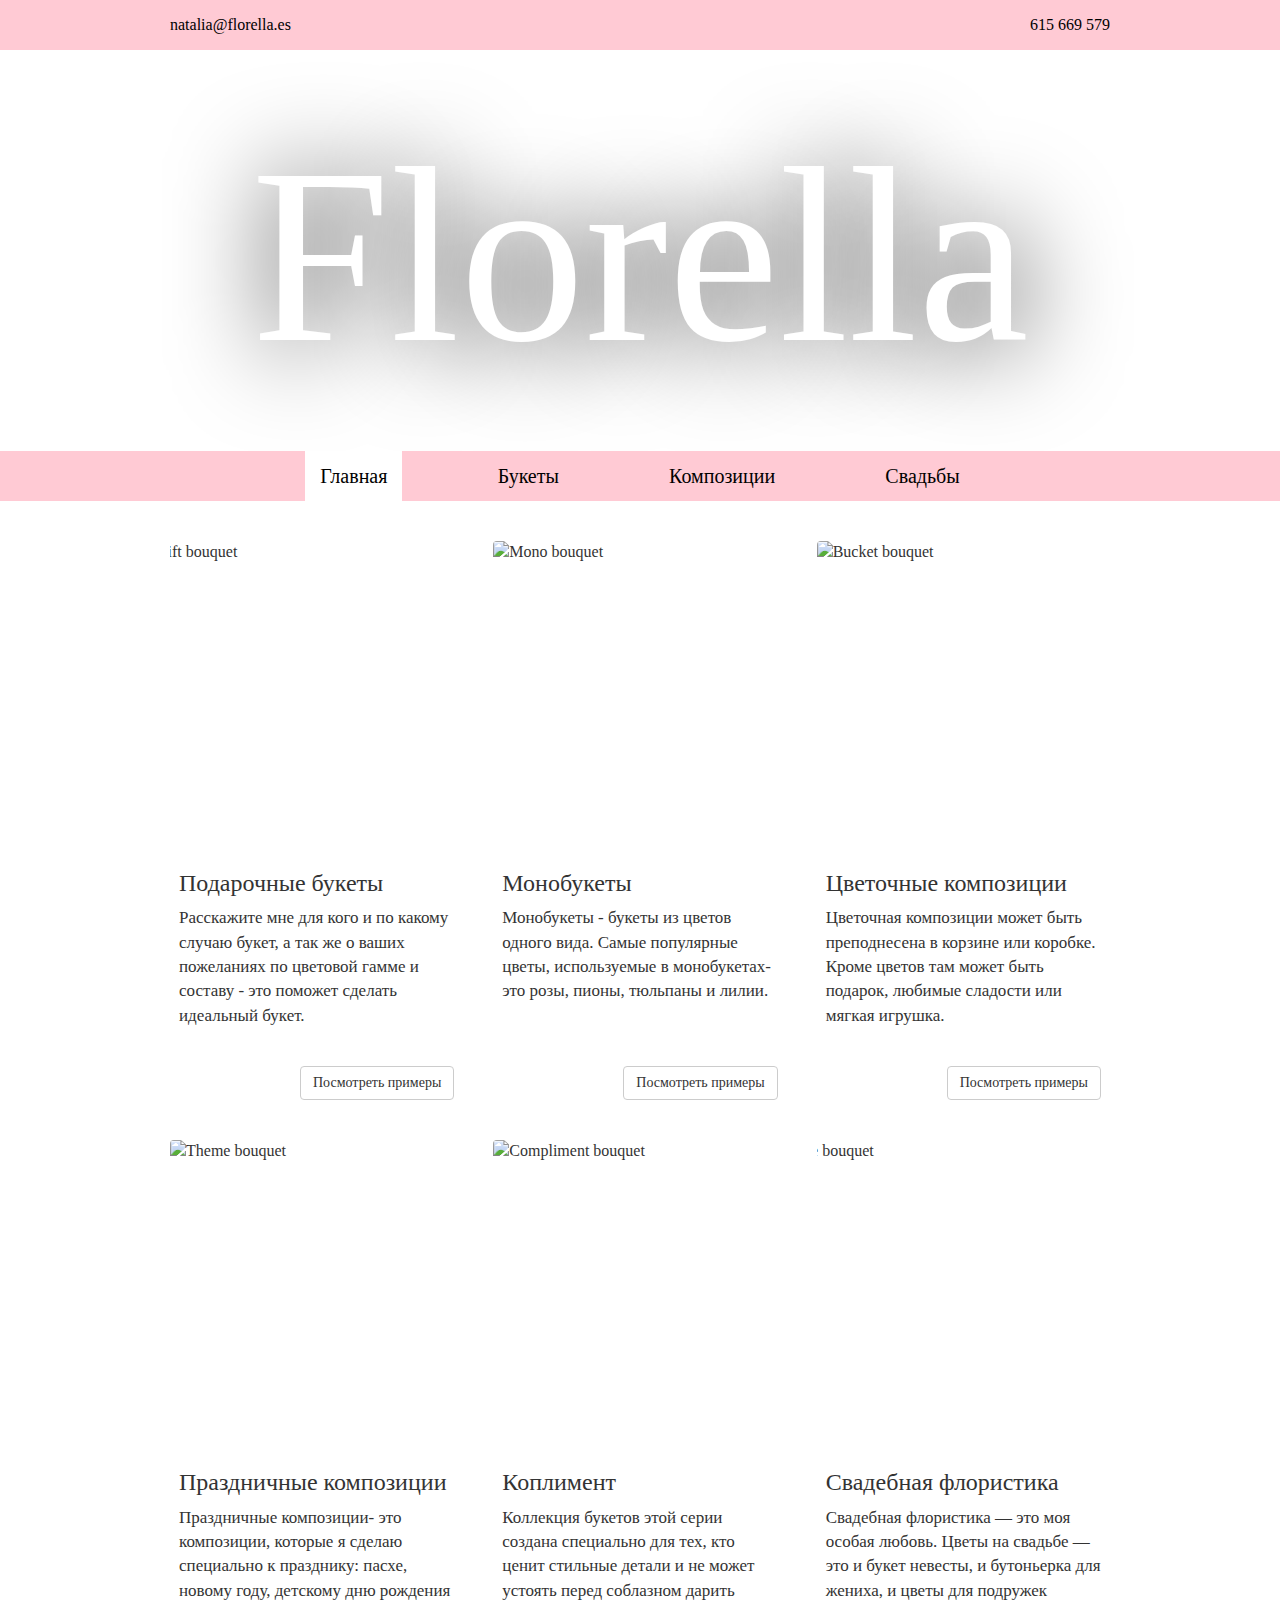
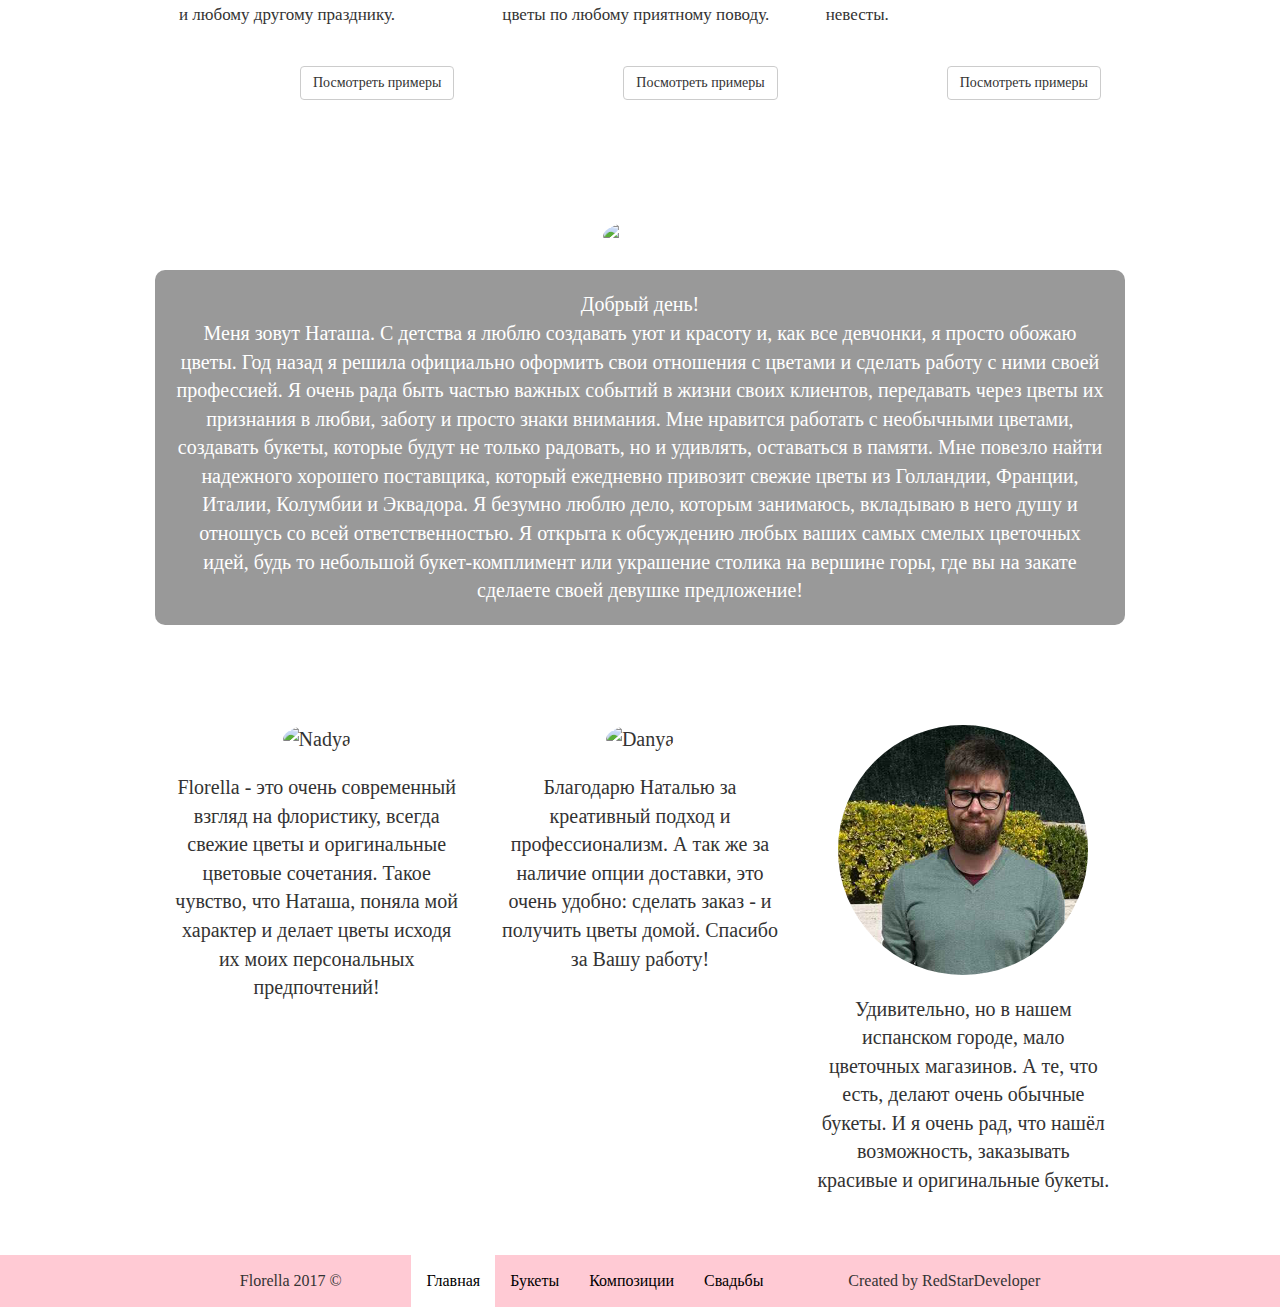
==== commit 85009e09: "web page is ready 1.0" ====
--- a/index.html
+++ b/index.html
@@ -37,7 +37,7 @@
   <div class="container-fluid" id="jumbotron">
     <div class="jumbotron parallax-window" data-parallax="scroll" data-image-src="resources/img/bg-foto.jpeg">
       <h1 id="logo">Florella</h1>
-      <h3 id="sub-logo">Подарочные букеты / Оформление свадеб / Цветочные композиции</h3>
+      <!-- <h3 id="sub-logo">Подарочные букеты / Оформление свадеб / Цветочные композиции</h3> -->
     </div>
   </div>
   <!--NAVIGATION-->
@@ -57,30 +57,30 @@
           <li class="dropdown">
             <p>Букеты</p>
             <ul>
-              <li><a href="holiday.html">Подарочные</a></li>
-              <li><a href="#">Монобукеты</a></li>
-              <li><a href="#">Коплимент</a></li>
+              <li><a href="gift.html">Подарочные</a></li>
+              <li><a href="mono.html">Монобукеты</a></li>
+              <li><a href="compliment.html">Коплимент</a></li>
             </ul>
           </li>
           <li class="dropdown">
             <p>Композиции</p>
             <ul>
-              <li><a href="#">Цветочные</a></li>
-              <li><a href="#">Праздичные</a></li>
+              <li><a href="flower.html">Цветочные</a></li>
+              <li><a href="holiday.html">Праздичные</a></li>
             </ul>
           </li>
           <li><a href="wedding.html">Свадьбы</a></li>
-          <li><a href="season.html">Сезонные</a></li>
+          <!-- <li><a href="season.html">Сезонные</a></li> -->
         </ul>
         <ul class="nav navbar-nav" id="mobile-menu">
           <li class="active"><a href="index.html">Главная</a></li>
-          <li><a href="holiday.html">Подарочные</a></li>
-          <li><a href="#">Монобукеты</a></li>
-          <li><a href="#">Коплимент</a></li>
-          <li><a href="#">Цветочные</a></li>
-          <li><a href="#">Праздичные</a></li>
+          <li><a href="gift.html">Подарочные</a></li>
+          <li><a href="mono.html">Монобукеты</a></li>
+          <li><a href="compliment.html">Комплимент</a></li>
+          <li><a href="flower.html">Цветочные</a></li>
+          <li><a href="holiday.html">Праздичные</a></li>
           <li><a href="wedding.html">Свадьбы</a></li>
-          <li><a href="season.html">Сезонные</a></li>
+          <!-- <li><a href="season.html">Сезонные</a></li> -->
         </ul>
       </div>
     </div>
@@ -96,47 +96,47 @@
             <div class="caption">
               <h3>Подарочные букеты</h3>
               <p class="short-text">Расскажите мне для кого и по какому случаю букет, а так же о ваших пожеланиях по цветовой гамме и составу - это поможет сделать идеальный букет.</p>
+              <p><a href="gift.html" class="btn btn-default" role="button">Посмотреть примеры</a></p>
+            </div>
+          </div>
+        </div>
+        <div class="col-md-4 col-sm-6">
+          <div class="item thumbnail">
+            <img src="resources/img/mono-bouquet.jpg" alt="Mono bouquet">
+            <div class="caption">
+              <h3>Монобукеты</h3>
+              <p class="short-text">Монобукеты - букеты из цветов одного вида. Самые популярные цветы, используемые в монобукетах- это розы, пионы, тюльпаны и лилии.</p>
+              <p><a href="mono.html" class="btn btn-default" role="button">Посмотреть примеры</a></p>
+            </div>
+          </div>
+        </div>
+        <div class="col-md-4 col-sm-6">
+          <div class="item thumbnail">
+            <img src="resources/img/bucket-bouquet.jpg" alt="Bucket bouquet">
+            <div class="caption">
+              <h3>Цветочные композиции</h3>
+              <p class="short-text">Цветочная композиции может быть преподнесена в корзине или коробке. Кроме цветов там может быть подарок, любимые сладости или мягкая игрушка.</p>
+              <p><a href="flower.html" class="btn btn-default" role="button">Посмотреть примеры</a></p>
+            </div>
+          </div>
+        </div>
+        <div class="col-md-4 col-sm-6">
+          <div class="item thumbnail">
+            <img src="resources/img/theme-bouquet.jpg" alt="Theme bouquet">
+            <div class="caption">
+              <h3>Праздничные композиции</h3>
+              <p class="short-text"> Праздничные композиции- это композиции, которые я сделаю специально к празднику: пасхе, новому году, детскому дню рождения и любому другому празднику.</p>
               <p><a href="holiday.html" class="btn btn-default" role="button">Посмотреть примеры</a></p>
             </div>
           </div>
         </div>
         <div class="col-md-4 col-sm-6">
           <div class="item thumbnail">
-            <img src="resources/img/mono-bouquet.jpg" alt="Mono bouquet">
-            <div class="caption">
-              <h3>Монобукеты</h3>
-              <p class="short-text">Монобукеты - букеты из цветов одного вида. Самые популярные цветы, используемые в монобукетах- это розы, пионы, тюльпаны, гортензии и лилии.</p>
-              <p><a href="#" class="btn btn-default" role="button">Посмотреть примеры</a></p>
-            </div>
-          </div>
-        </div>
-        <div class="col-md-4 col-sm-6">
-          <div class="item thumbnail">
-            <img src="resources/img/bucket-bouquet.jpg" alt="Bucket bouquet">
-            <div class="caption">
-              <h3>Цветочные композиции</h3>
-              <p class="short-text">Цветочная композиции может быть преподнесена в корзина или коробке. Кроме цветов там может быть подарок, любимые сладости или мягкая игрушка.</p>
-              <p><a href="#" class="btn btn-default" role="button">Посмотреть примеры</a></p>
-            </div>
-          </div>
-        </div>
-        <div class="col-md-4 col-sm-6">
-          <div class="item thumbnail">
-            <img src="resources/img/theme-bouquet.jpg" alt="Theme bouquet">
-            <div class="caption">
-              <h3>Праздничные композиции</h3>
-              <p class="short-text">Тематические композиции- это композиции, которые я сделаю специально к празднику: пасхе, новому году, детскому дню рождения и другому празднику.</p>
-              <p><a href="#" class="btn btn-default" role="button">Посмотреть примеры</a></p>
-            </div>
-          </div>
-        </div>
-        <div class="col-md-4 col-sm-6">
-          <div class="item thumbnail">
             <img src="resources/img/compliment-bouquet.jpg" alt="Compliment bouquet">
             <div class="caption">
               <h3>Коплимент</h3>
-              <p class="short-text">Коллекция букетов этой серии создана специально для тех, кто ценит стильные детали и не может устоять перед соблазном дарить цветы по любому приятному поводу.</p>
-              <p><a href="#" class="btn btn-default" role="button">Посмотреть примеры</a></p>
+              <p class="short-text">Коллекция букетов этой серии создана специально для тех, кто ценит стильные детали и не может устоять перед соблазном дарить цветы по любому приятному поводу. </p>
+              <p><a href="compliment.html" class="btn btn-default" role="button">Посмотреть примеры</a></p>
             </div>
           </div>
         </div>
@@ -145,8 +145,8 @@
             <img src="resources/img/bride-bouquet.jpg" alt="Bride bouquet" style="margin-left: -50px;">
             <div class="caption">
               <h3>Свадебная флористика</h3>
-              <p class="short-text">Свадебная флористика — это моя особая любовь. Цветы на свадьбе — это и букет невесты, и бутоньерка для жениха, и цветы для подружек невесты. </p>
-              <p><a href="#" class="btn btn-default" role="button">Посмотреть примеры</a></p>
+              <p class="short-text">Свадебная флористика — это моя особая любовь. Цветы на свадьбе — это и букет невесты, и бутоньерка для жениха, и цветы для подружек невесты.</p>
+              <p><a href="wedding.html" class="btn btn-default" role="button">Посмотреть примеры</a></p>
             </div>
           </div>
         </div>
@@ -159,11 +159,11 @@
       <div class="row">
         <div class="col-sm-12">
           <img src="resources/img/face.png" alt="Natalia" class="img-round">
-          <p class="text-about">Добрый день! <br> Меня зовут Наташа. С детства я люблю создавать уют и красоту и, как все девчонки, я просто обожаю цветы. Однажды я решила официально оформить свои отношения с цветами и сделать работу с ними своей профессией. Я очень рада быть
-            частью важных событий в жизни своих клиентов, передавать через цветы их признания в любви, заботу и просто знаки внимания. Мне нравится работать с необычными цветами, создавать букеты, которые будут не только радовать, но и удивлять, оставаться
-            в памяти. Мне повезло найти надежного хорошего поставщика, который ежедневно привозит свежие цветы из Голландии, Франции, Италии, Колумбии и Эквадора. Для того, чтобы учесть все ваши пожелания по букету, мне важно заранее получить от вас заявку,
-            за 4-5 дней. Конечно, бывают случаи, когда букет нужен через час, в таком случае, я чаще всего тоже могу вас выручить, но буду оперировать только тем ассортиментом цветов, который есть в наличии. Я безумно люблю дело, которым занимаюсь, вкладываю
-            в него душу и отношусь со всей ответственностью. Я открыта к обсуждению любых ваших самых смелых цветочных идей, будь то небольшой букет-комплимент или украшение столика на вершине горы, где вы на закате сделаете своей девушке предложение!
+          <p class="text-about">Добрый день! <br> Меня зовут Наташа. С детства я люблю создавать уют и красоту и, как все девчонки, я просто обожаю цветы. Год назад я решила официально оформить свои отношения с цветами и сделать работу с ними своей профессией. Я очень рада
+            быть частью важных событий в жизни своих клиентов, передавать через цветы их признания в любви, заботу и просто знаки внимания. Мне нравится работать с необычными цветами, создавать букеты, которые будут не только радовать, но и удивлять,
+            оставаться в памяти. Мне повезло найти надежного хорошего поставщика, который ежедневно привозит свежие цветы из Голландии, Франции, Италии, Колумбии и Эквадора. Я безумно люблю дело, которым занимаюсь, вкладываю в него душу и отношусь со
+            всей ответственностью. Я открыта к обсуждению любых ваших самых смелых цветочных идей, будь то небольшой букет-комплимент или украшение столика на вершине горы, где вы на закате сделаете своей девушке предложение!
+
           </p>
         </div>
       </div>
@@ -174,16 +174,16 @@
     <div class="container">
       <div class="row">
         <div class="col-sm-4">
-          <img src="resources/img/ben.png" alt="..." class="img-round">
-          <p class="text-testimonial">Lorem ipsum dolor sit amet, consectetur adipisicing elit. Blanditiis accusantium vel numquam debitis. Incidunt quae deserunt, impedit distinctio beatae numquam! Architecto, eos, quibusdam. Distinctio sit quod, quae obcaecati? In, soluta.</p>
+          <img src="resources/img/nadya.jpg" alt="Nadya" class="img-round">
+          <p class="text-testimonial">Florella - это очень современный взгляд на флористику, всегда свежие цветы и оригинальные цветовые сочетания. Такое чувство, что Наташа, поняла мой характер и делает цветы исходя их моих персональных предпочтений!</p>
         </div>
         <div class="col-sm-4">
-          <img src="resources/img/ben.png" alt="..." class="img-round">
-          <p class="text-testimonial">Lorem ipsum dolor sit amet, consectetur adipisicing elit. Blanditiis accusantium vel numquam debitis. Incidunt quae deserunt, impedit distinctio beatae numquam! Architecto, eos, quibusdam. Distinctio sit quod, quae obcaecati? In, soluta.</p>
+          <img src="resources/img/danya2.jpg" alt="Danya" class="img-round">
+          <p class="text-testimonial">Благодарю Наталью за креативный подход и профессионализм. А так же за наличие опции доставки, это очень удобно: сделать заказ - и получить цветы домой. Спасибо за Вашу работу!</p>
         </div>
         <div class="col-sm-4">
-          <img src="resources/img/ben.png" alt="..." class="img-round">
-          <p class="about">Lorem ipsum dolor sit amet, consectetur adipisicing elit. Blanditiis accusantium vel numquam debitis. Incidunt quae deserunt, impedit distinctio beatae numquam! Architecto, eos, quibusdam. Distinctio sit quod, quae obcaecati? In, soluta.</p>
+          <img src="resources/img/pasha.jpg" alt="Pasha" class="img-round">
+          <p class="about">Удивительно, но в нашем испанском городе, мало цветочных магазинов. А те, что есть, делают очень обычные букеты. И я очень рад, что нашёл возможность, заказывать красивые и оригинальные букеты. </p>
         </div>
       </div>
     </div>
@@ -198,20 +198,20 @@
           <li class="dropdown down">
             <p>Букеты</p>
             <ul>
-              <li><a href="holiday.html">Подарочные</a></li>
-              <li><a href="#">Монобукеты</a></li>
-              <li><a href="#">Коплимент</a></li>
+              <li><a href="gift.html">Подарочные</a></li>
+              <li><a href="mono.html">Монобукеты</a></li>
+              <li><a href="compliment.html">Коплимент</a></li>
             </ul>
           </li>
           <li class="dropdown down">
             <p>Композиции</p>
             <ul>
-              <li><a href="#">Цветочные</a></li>
-              <li><a href="#">Праздичные</a></li>
+              <li><a href="flower.html">Цветочные</a></li>
+              <li><a href="holiday.html">Праздичные</a></li>
             </ul>
           </li>
           <li><a href="wedding.html">Свадьбы</a></li>
-          <li><a href="season.html">Сезонные</a></li>
+          <!-- <li><a href="season.html">Сезонные</a></li> -->
         </ul>
       </nav>
       <p id="redstar">Created by RedStarDeveloper</p>
--- a/resources/css/style.css
+++ b/resources/css/style.css
@@ -1 +1 @@
-@media only screen and (min-width: 992px){.container{width:970px}}@media only screen and (max-width: 992px){#main .container{width:100%}#main .row{text-align:center;margin:auto}.text-about{width:100% !important}#bottom-menu{display:none}.item img{margin:0 auto !important;width:90%}#page-row{display:flex;flex-flow:row wrap;justify-content:center}#page-row .image a{pointer-events:none}#page-row .image img{height:300px;width:75%;opacity:1 !important;transition:none !important}#page-row .image img:hover,#page-row .image img.navbar-toggle:focus{transform:none !important}}@media only screen and (max-width: 768px){.item{border-bottom:1px solid #FFCAD4 !important;border-radius:0}.item img{height:auto !important}#lastItem{border-bottom:none !important}#main .row{display:flex;flex-wrap:wrap}#logo{font-size:12.5rem !important}#sub-logo{font-family:"Times New Roman", Times, serif !important}.navbar-nav{margin:0;display:flex;flex-wrap:wrap;justify-content:space-around}.jumbotron{height:300px;display:flex;flex-direction:column;justify-content:center}.short-text{height:auto !important;margin-bottom:20px}#mobile-menu{display:flex !important;justify-content:center;float:none}#desktop-menu{display:none}#page-row .image img{width:auto;max-width:300px}}@media only screen and (max-width: 480px){#logo{font-size:6.25rem !important}}#page-row{margin-bottom:20px}#page-row .image{display:flex;justify-content:center;margin:20px 0}#page-row .image a{overflow:hidden}#page-row .image a:hover,#page-row .image a.navbar-toggle:focus,#page-row .image footer li a:focus,footer li #page-row .image a:focus{z-index:1}#page-row img{height:300px;padding:0;min-width:300px;transition:transform 1s, opacity 1s}#page-row img:hover,#page-row img.navbar-toggle:focus{transform:scale(1.7)}.page-about{text-align:center}.page-about p{margin:20px 0;font-size:2rem}.insta{color:black;font-size:2rem}.insta a{color:#f14578}.insta a:hover,.insta a.navbar-toggle:focus,.insta footer li a:focus,footer li .insta a:focus{color:#f14578;cursor:pointer}#lightbox{position:fixed;top:0;left:0;width:100%;height:100%;background:rgba(0,0,0,0.8) repeat;text-align:center;z-index:3}#lightbox p{text-align:right;color:#fff;margin-right:70px;margin-top:70px;font-size:2rem;cursor:pointer}#lightbox img{box-shadow:0 0 25px #111;-webkit-box-shadow:0 0 25px #111;-moz-box-shadow:0 0 25px #111;max-width:940px;margin-top:100px}body{font-family:'Old Standard TT', serif;font-size:16px;-webkit-font-smoothing:antialiased;text-rendering:optimizeLegibility}a{color:#000}a:hover,a.navbar-toggle:focus,footer li a:focus{color:white;text-decoration:none}header{margin-bottom:0;background:#FFCAD4}header .social,header #email{flex-grow:1}header .social:visited,header #email:visited{background-color:black !important}header .container{line-height:50px;display:flex;justify-content:space-between}#jumbotron{padding:0;margin-top:50px;color:#fff;text-shadow:3px 3px 100px black}#jumbotron .jumbotron{border-radius:0;margin-bottom:0;text-align:center}#logo{font-family:"Edwardian Script ITC","Times New Roman",Times,serif;font-size:25rem}#sub-logo{font-family:"Lobster",cursive}.parallax-window{min-height:200px;background:transparent;left:50%}.navbar-default{background:#FFCAD4;margin-bottom:40px;border:none;border-radius:0;font-size:2rem}.navbar-default a{margin:0;color:black !important}.navbar-default a:hover,.navbar-default a.navbar-toggle:focus,.navbar-default footer li a:focus,footer li .navbar-default a:focus{background:white !important;color:#FFCAD4 !important}.navbar-default .active{background:white}.navbar-default .active a{background-color:white !important}.navbar-default .active a:hover,.navbar-default .active a.navbar-toggle:focus,.navbar-default .active footer li a:focus,footer li .navbar-default .active a:focus{border-radius:0}.navbar-nav{display:flex;justify-content:space-around;float:none}.navbar-toggle{border-color:black !important}.navbar-toggle:hover,.navbar-toggle:focus{background-color:white !important;border-color:white !important}.navbar-toggle .icon-bar{background-color:black !important}.nav li:hover,.nav li.navbar-toggle:focus{background:white}.dropdown{-webkit-transition:all 0.2s;-moz-transition:all 0.2s;-ms-transition:all 0.2s;-o-transition:all 0.2s;transition:all 0.2s;cursor:default;color:black !important;display:flex !important;align-items:center;padding:0 15px}.dropdown:hover,.dropdown.navbar-toggle:focus,footer li a.dropdown:focus{color:#FFCAD4 !important}.dropdown:hover ul,.dropdown.navbar-toggle:focus ul,footer li a.dropdown:focus ul{display:inline-flex;flex-direction:column;position:absolute;top:49px;left:25px;opacity:1;visibility:visible;z-index:1;background-color:white;padding:15px;border:1px solid #FFCAD4}.dropdown ul{-webkit-transiton:opacity 0.2s;-moz-transition:opacity 0.2s;-ms-transition:opacity 0.2s;-o-transition:opacity 0.2s;-transition:opacity 0.2s;-webkit-box-shadow:none;-moz-box-shadow:none;box-shadow:none;display:none;opacity:0;visibility:hidden}.dropdown ul li{display:block}.dropdown ul li:hover,.dropdown ul li.navbar-toggle:focus{background:white}.dropdown p{margin:0}#mobile-menu{display:none}.fixed{position:fixed;top:50px;width:100%;z-index:2}.item{border:none;padding:0;overflow:hidden}.item .btn{float:right;margin-bottom:20px}.item .btn:hover,.item .btn.navbar-toggle:focus,.item footer li a.btn:focus,footer li .item a.btn:focus{background:#FFCAD4;color:white;border-color:#FFCAD4}.item .btn:active{background:#FFCAD4;color:white;border-color:#FFCAD4}.item img{height:300px;max-width:none}.short-text{height:150px;font-size:1.7rem}#about{font-size:2rem;text-align:center;background-image:url(../img/bg-foto.jpeg);background-repeat:no-repeat;background-size:cover;background-attachment:fixed;padding:40px 0;margin:40px 0;color:white}.text-about{width:970px;margin:20px auto;background:rgba(0,0,0,0.4);border-radius:10px;padding:20px}#link-about{color:white;margin-bottom:40px}#link-about:hover,#link-about.navbar-toggle:focus,footer li a#link-about:focus{color:white;border:1px solid white;padding:5px;border-radius:10px}.img-round{border-radius:100%;height:250px}#testimonials{font-size:2rem;text-align:center}#testimonials img{margin-bottom:20px}#testimonials p{margin-bottom:40px}footer{background:#FFCAD4;margin-top:20px}footer .container{display:flex;justify-content:space-between}footer #redstar{float:right}footer nav{margin-bottom:0}footer p{padding:15px 0;margin-bottom:0}footer li a{line-height:inherit !important}footer li a:hover,footer li a.navbar-toggle:focus,footer li a:focus{background:white !important;color:#FFCAD4 !important}footer li a:focus{color:black !important}footer .active{background:white !important}footer .active a{background-color:white !important}footer .active a:hover,footer .active a.navbar-toggle:focus,footer .active li a:focus,footer li .active a:focus{border-radius:0}footer .down:hover ul,footer .down.navbar-toggle:focus ul,footer li a.down:focus ul{bottom:51px;top:auto}
+@media only screen and (min-width: 992px){.container{width:970px}}@media only screen and (max-width: 992px){#main .container{width:100%}#main .row{text-align:center;margin:auto}.text-about{width:100% !important}#bottom-menu{display:none}.item img{margin:0 auto !important;width:90%}#page-row{display:flex;flex-flow:row wrap;justify-content:center}#page-row .image a{pointer-events:none}#page-row .image a img{height:300px;width:75%;opacity:1 !important;transition:none !important;left:0 !important}#page-row .image a:hover,#page-row .image a.navbar-toggle:focus,#page-row .image footer li a:focus,footer li #page-row .image a:focus{transform:none !important}}@media only screen and (max-width: 768px){.item{border-bottom:1px solid #FFCAD4 !important;border-radius:0}.item img{height:auto !important}#lastItem{border-bottom:none !important}#main .row{display:flex;flex-wrap:wrap}#logo{font-size:12.5rem !important}#sub-logo{font-family:"Times New Roman", Times, serif !important}.navbar-nav{margin:0;display:flex;flex-wrap:wrap;justify-content:space-around}.jumbotron{height:300px;display:flex;flex-direction:column;justify-content:center}.short-text{height:auto !important;margin-bottom:20px}#mobile-menu{display:flex !important;justify-content:center;float:none}#desktop-menu{display:none}#page-row .image img{width:auto;max-width:300px}}@media only screen and (max-width: 480px){#logo{font-size:6.25rem !important}}#page-row{margin-bottom:20px}#page-row .image{display:flex;justify-content:center;margin:20px 0}#page-row .image a{overflow:hidden}#page-row .image a img{height:300px;padding:0;min-width:300px;transition:transform 1s, opacity 1s}#page-row .image a img:hover,#page-row .image a img.navbar-toggle:focus{transform:scale(1.7)}#page-row .image a:hover,#page-row .image a.navbar-toggle:focus,#page-row .image footer li a:focus,footer li #page-row .image a:focus{z-index:1}.page-about{text-align:center}.page-about p{margin:20px 0;font-size:2rem}.insta{color:black;font-size:2rem}.insta a{color:#f14578}.insta a:hover,.insta a.navbar-toggle:focus,.insta footer li a:focus,footer li .insta a:focus{color:#f14578;cursor:pointer}#lightbox{position:fixed;top:0;left:0;width:100%;height:100%;background:rgba(0,0,0,0.8) repeat;text-align:center;z-index:3}#lightbox p{text-align:right;color:#fff;margin-right:70px;margin-top:70px;font-size:2rem;cursor:pointer}#lightbox #content{display:flex;justify-content:center;width:100%}#lightbox #content img{box-shadow:0 0 25px #111;-webkit-box-shadow:0 0 25px #111;-moz-box-shadow:0 0 25px #111;position:absolute;top:10%;left:25%;height:auto;width:50%;margin:50px auto auto}body{font-family:'Old Standard TT', serif;font-size:16px;-webkit-font-smoothing:antialiased;text-rendering:optimizeLegibility}a{color:#000}a:hover,a.navbar-toggle:focus,footer li a:focus{color:white;text-decoration:none}.navbar{border:none !important}header{margin-bottom:0;background:#FFCAD4}header .social,header #email{flex-grow:1}header .social:visited,header #email:visited{background-color:black !important}header .container{line-height:50px;display:flex;justify-content:space-between}#jumbotron{padding:0;margin-top:50px;color:#fff;text-shadow:3px 3px 100px black;height:401px}#jumbotron .jumbotron{border-radius:0;margin-bottom:0;text-align:center;height:100%}#logo{font-family:"Edwardian Script ITC","Times New Roman",Times,serif;font-size:25rem}#sub-logo{font-family:"Lobster",cursive}.parallax-window{min-height:200px;background:transparent;position:relative;transform:translate3d(0px, 0px, 0px)}.navbar-default{background:#FFCAD4;margin-bottom:40px;border-radius:0;font-size:2rem;width:100%}.navbar-default a{margin:0;color:black !important}.navbar-default a:hover,.navbar-default a.navbar-toggle:focus,.navbar-default footer li a:focus,footer li .navbar-default a:focus{background:white !important;color:#FFCAD4 !important}.navbar-default .active{background:white}.navbar-default .active a{background-color:white !important}.navbar-default .active a:hover,.navbar-default .active a.navbar-toggle:focus,.navbar-default .active footer li a:focus,footer li .navbar-default .active a:focus{border-radius:0}.navbar-nav{display:flex;justify-content:space-around;float:none}.navbar-toggle{border-color:black !important}.navbar-toggle:hover,.navbar-toggle:focus{background-color:white !important;border-color:white !important}.navbar-toggle .icon-bar{background-color:black !important}.nav li:hover,.nav li.navbar-toggle:focus{background:white}.dropdown{-webkit-transition:all 0.2s;-moz-transition:all 0.2s;-ms-transition:all 0.2s;-o-transition:all 0.2s;transition:all 0.2s;cursor:default;color:black !important;display:flex !important;align-items:center;padding:0 15px}.dropdown:hover,.dropdown.navbar-toggle:focus,footer li a.dropdown:focus{color:#FFCAD4 !important}.dropdown:hover ul,.dropdown.navbar-toggle:focus ul,footer li a.dropdown:focus ul{display:inline-flex;flex-direction:column;position:absolute;top:49px;left:25px;opacity:1;visibility:visible;z-index:1;background-color:white;padding:15px;border:1px solid #FFCAD4}.dropdown ul{-webkit-transiton:opacity 0.2s;-moz-transition:opacity 0.2s;-ms-transition:opacity 0.2s;-o-transition:opacity 0.2s;-transition:opacity 0.2s;-webkit-box-shadow:none;-moz-box-shadow:none;box-shadow:none;display:none;opacity:0;visibility:hidden}.dropdown ul li{display:block}.dropdown ul li:hover,.dropdown ul li.navbar-toggle:focus{background:white}.dropdown p{margin:0}#mobile-menu{display:none}.fixed{position:fixed;top:49px;width:100%;border:none;border-radius:0;z-index:2}.item{border:none;padding:0;overflow:hidden}.item .btn{float:right;margin-bottom:20px}.item .btn:hover,.item .btn.navbar-toggle:focus,.item footer li a.btn:focus,footer li .item a.btn:focus{background:#FFCAD4;color:white;border-color:#FFCAD4}.item .btn:active{background:#FFCAD4;color:white;border-color:#FFCAD4}.item img{height:300px;max-width:none}.short-text{height:150px;font-size:1.7rem}#about{font-size:2rem;text-align:center;background-image:url(../img/bg-foto.jpeg);background-repeat:no-repeat;background-size:cover;background-attachment:fixed;padding:40px 0;margin:40px 0;color:white}.text-about{width:970px;margin:20px auto;background:rgba(0,0,0,0.4);border-radius:10px;padding:20px}#link-about{color:white;margin-bottom:40px}#link-about:hover,#link-about.navbar-toggle:focus,footer li a#link-about:focus{color:white;border:1px solid white;padding:5px;border-radius:10px}.img-round{border-radius:100%;height:250px}#testimonials{font-size:2rem;text-align:center}#testimonials img{margin-bottom:20px}#testimonials p{margin-bottom:40px}footer{background:#FFCAD4;margin-top:20px}footer .container{display:flex;justify-content:space-between}footer #redstar{float:right}footer nav{margin-bottom:0}footer p{padding:15px 0;margin-bottom:0}footer li a{line-height:inherit !important}footer li a:hover,footer li a.navbar-toggle:focus,footer li a:focus{background:white !important;color:#FFCAD4 !important}footer li a:focus{color:black !important}footer .active{background:white !important}footer .active a{background-color:white !important}footer .active a:hover,footer .active a.navbar-toggle:focus,footer .active li a:focus,footer li .active a:focus{border-radius:0}footer .down:hover ul,footer .down.navbar-toggle:focus ul,footer li a.down:focus ul{bottom:51px;top:auto}
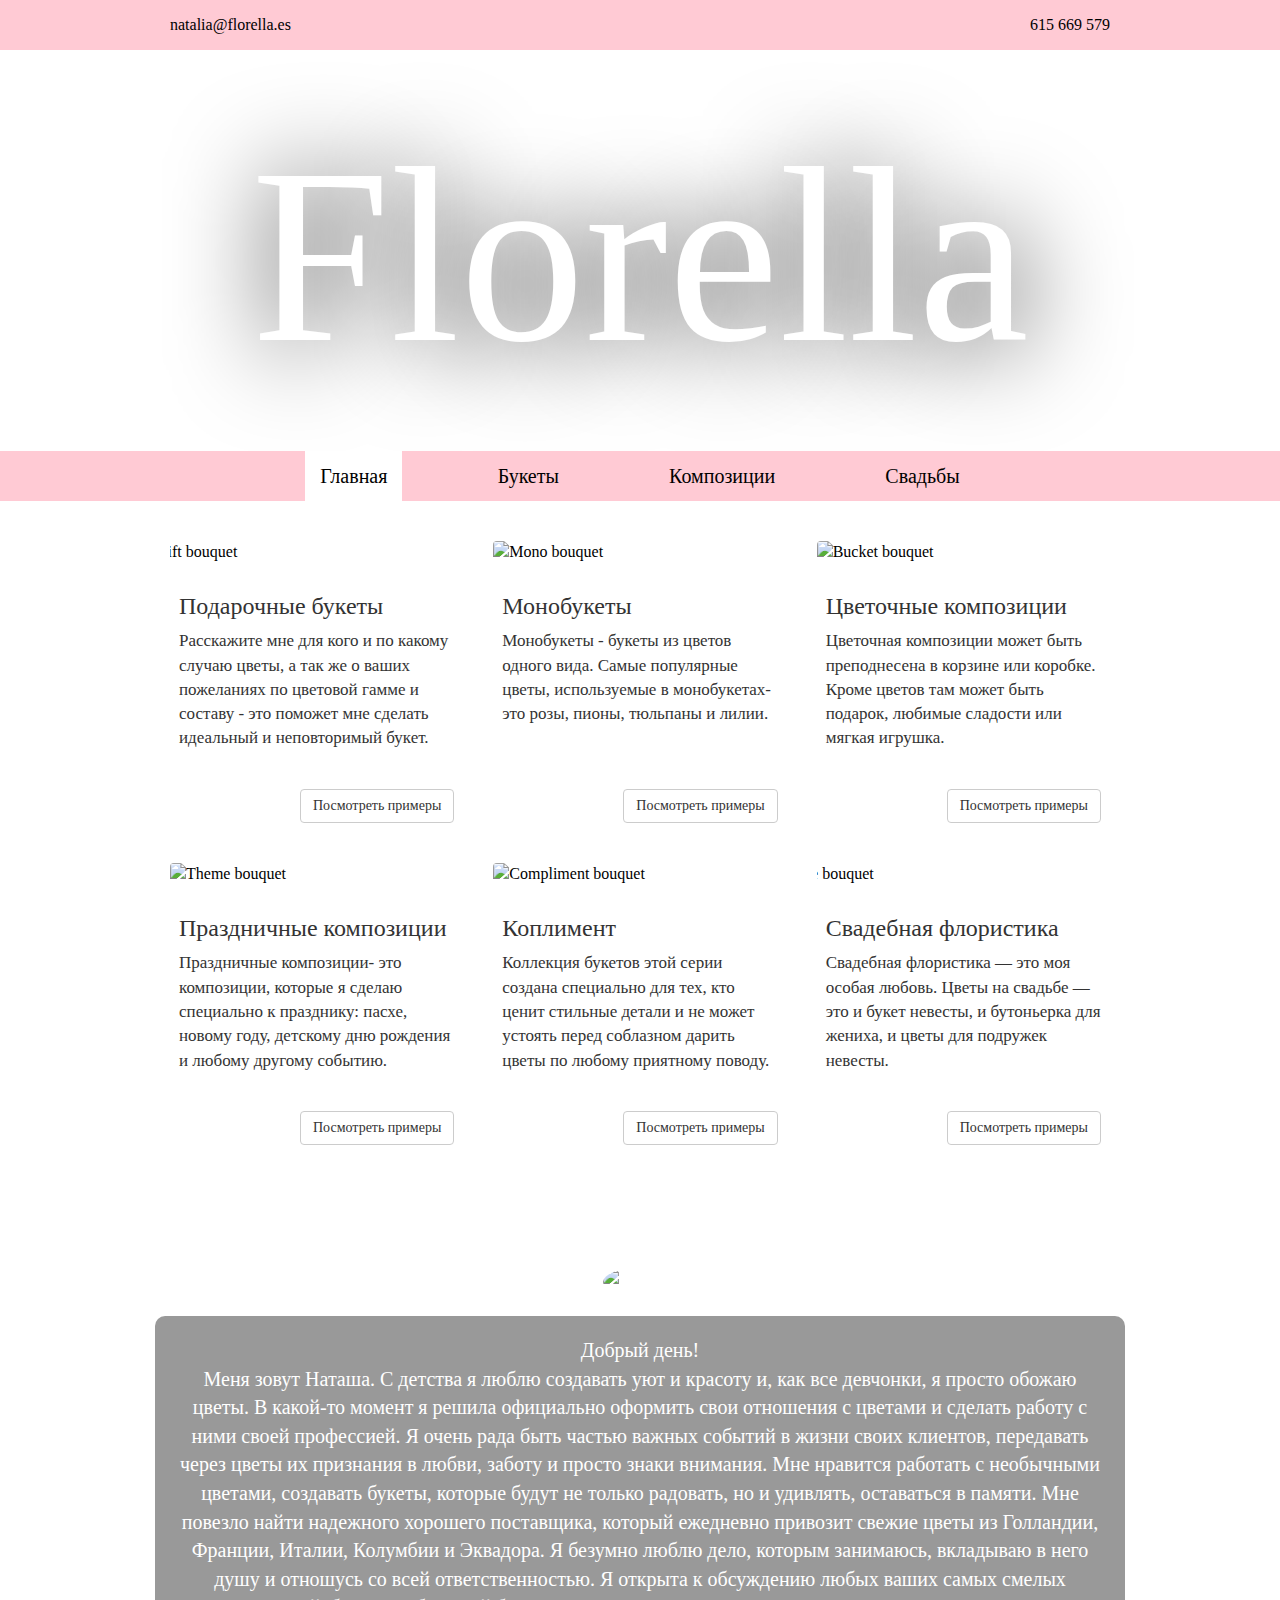
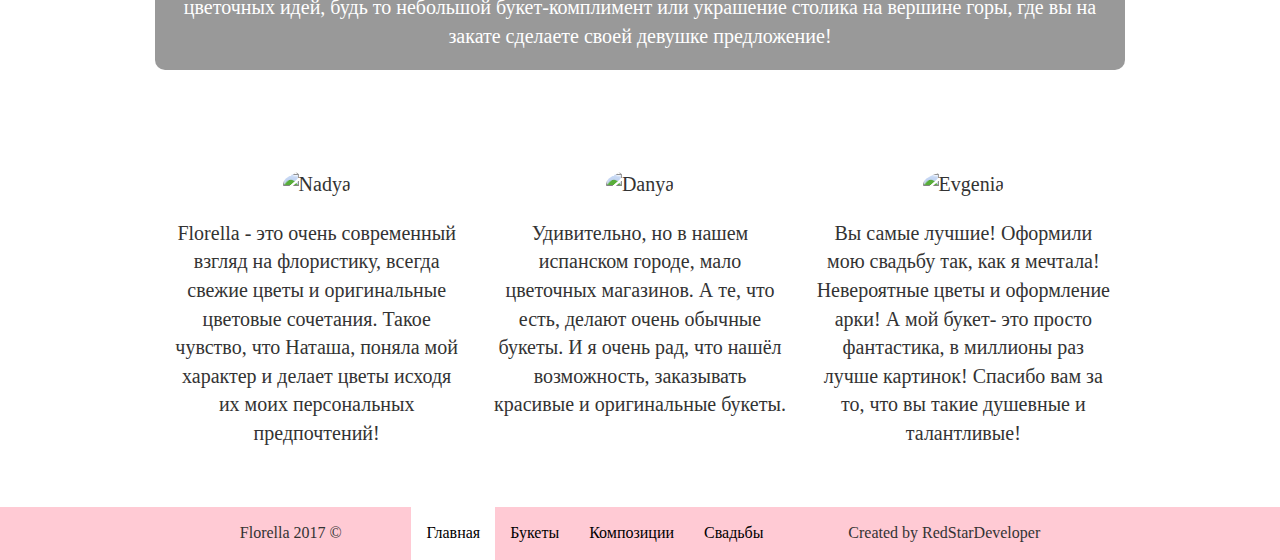
==== commit 794514aa: "minor update" ====
--- a/index.html
+++ b/index.html
@@ -66,7 +66,7 @@
             <p>Композиции</p>
             <ul>
               <li><a href="flower.html">Цветочные</a></li>
-              <li><a href="holiday.html">Праздичные</a></li>
+              <li><a href="holiday.html">Праздничные</a></li>
             </ul>
           </li>
           <li><a href="wedding.html">Свадьбы</a></li>
@@ -78,7 +78,7 @@
           <li><a href="mono.html">Монобукеты</a></li>
           <li><a href="compliment.html">Комплимент</a></li>
           <li><a href="flower.html">Цветочные</a></li>
-          <li><a href="holiday.html">Праздичные</a></li>
+          <li><a href="holiday.html">Праздничные</a></li>
           <li><a href="wedding.html">Свадьбы</a></li>
           <!-- <li><a href="season.html">Сезонные</a></li> -->
         </ul>
@@ -92,17 +92,17 @@
       <div class="row">
         <div class="col-md-4 col-sm-6">
           <div class="item thumbnail">
-            <img src="resources/img/gift-bouquet2.jpg" style="margin-left: -30px;" alt="Gift bouquet">
+            <a href="gift.html"><img src="resources/img/gift-bouquet2.jpg" style="margin-left: -30px;" alt="Gift bouquet"></a>
             <div class="caption">
               <h3>Подарочные букеты</h3>
-              <p class="short-text">Расскажите мне для кого и по какому случаю букет, а так же о ваших пожеланиях по цветовой гамме и составу - это поможет сделать идеальный букет.</p>
+              <p class="short-text">Расскажите мне для кого и по какому случаю цветы, а так же о ваших пожеланиях по цветовой гамме и составу - это поможет мне сделать идеальный и неповторимый букет.</p>
               <p><a href="gift.html" class="btn btn-default" role="button">Посмотреть примеры</a></p>
             </div>
           </div>
         </div>
         <div class="col-md-4 col-sm-6">
           <div class="item thumbnail">
-            <img src="resources/img/mono-bouquet.jpg" alt="Mono bouquet">
+            <a href="mono.html"><img src="resources/img/mono-bouquet.jpg" alt="Mono bouquet"></a>
             <div class="caption">
               <h3>Монобукеты</h3>
               <p class="short-text">Монобукеты - букеты из цветов одного вида. Самые популярные цветы, используемые в монобукетах- это розы, пионы, тюльпаны и лилии.</p>
@@ -112,7 +112,7 @@
         </div>
         <div class="col-md-4 col-sm-6">
           <div class="item thumbnail">
-            <img src="resources/img/bucket-bouquet.jpg" alt="Bucket bouquet">
+            <a href="flower.html"><img src="resources/img/bucket-bouquet.jpg" alt="Bucket bouquet"></a>
             <div class="caption">
               <h3>Цветочные композиции</h3>
               <p class="short-text">Цветочная композиции может быть преподнесена в корзине или коробке. Кроме цветов там может быть подарок, любимые сладости или мягкая игрушка.</p>
@@ -122,27 +122,27 @@
         </div>
         <div class="col-md-4 col-sm-6">
           <div class="item thumbnail">
-            <img src="resources/img/theme-bouquet.jpg" alt="Theme bouquet">
+            <a href="holiday.html"><img src="resources/img/theme-bouquet.jpg" alt="Theme bouquet"></a>
             <div class="caption">
               <h3>Праздничные композиции</h3>
-              <p class="short-text"> Праздничные композиции- это композиции, которые я сделаю специально к празднику: пасхе, новому году, детскому дню рождения и любому другому празднику.</p>
+              <p class="short-text"> Праздничные композиции- это композиции, которые я сделаю специально к празднику: пасхе, новому году, детскому дню рождения и любому другому событию.</p>
               <p><a href="holiday.html" class="btn btn-default" role="button">Посмотреть примеры</a></p>
             </div>
           </div>
         </div>
         <div class="col-md-4 col-sm-6">
           <div class="item thumbnail">
-            <img src="resources/img/compliment-bouquet.jpg" alt="Compliment bouquet">
+            <a href="compliment.html"><img src="resources/img/compliment-bouquet1.jpg" alt="Compliment bouquet"></a>
             <div class="caption">
               <h3>Коплимент</h3>
-              <p class="short-text">Коллекция букетов этой серии создана специально для тех, кто ценит стильные детали и не может устоять перед соблазном дарить цветы по любому приятному поводу. </p>
+              <p class="short-text">Коллекция букетов этой серии создана специально для тех, кто ценит стильные детали и не может устоять перед соблазном дарить цветы по любому приятному поводу.</p>
               <p><a href="compliment.html" class="btn btn-default" role="button">Посмотреть примеры</a></p>
             </div>
           </div>
         </div>
         <div class="col-md-4 col-sm-6">
           <div class="item thumbnail" id="lastItem">
-            <img src="resources/img/bride-bouquet.jpg" alt="Bride bouquet" style="margin-left: -50px;">
+            <a href="wedding.html"><img src="resources/img/bride-bouquet.jpg" alt="Bride bouquet" style="margin-left: -50px;"></a>
             <div class="caption">
               <h3>Свадебная флористика</h3>
               <p class="short-text">Свадебная флористика — это моя особая любовь. Цветы на свадьбе — это и букет невесты, и бутоньерка для жениха, и цветы для подружек невесты.</p>
@@ -159,8 +159,8 @@
       <div class="row">
         <div class="col-sm-12">
           <img src="resources/img/face.png" alt="Natalia" class="img-round">
-          <p class="text-about">Добрый день! <br> Меня зовут Наташа. С детства я люблю создавать уют и красоту и, как все девчонки, я просто обожаю цветы. Год назад я решила официально оформить свои отношения с цветами и сделать работу с ними своей профессией. Я очень рада
-            быть частью важных событий в жизни своих клиентов, передавать через цветы их признания в любви, заботу и просто знаки внимания. Мне нравится работать с необычными цветами, создавать букеты, которые будут не только радовать, но и удивлять,
+          <p class="text-about">Добрый день! <br> Меня зовут Наташа. С детства я люблю создавать уют и красоту и, как все девчонки, я просто обожаю цветы. В какой-то момент я решила официально оформить свои отношения с цветами и сделать работу с ними своей профессией. Я очень
+            рада быть частью важных событий в жизни своих клиентов, передавать через цветы их признания в любви, заботу и просто знаки внимания. Мне нравится работать с необычными цветами, создавать букеты, которые будут не только радовать, но и удивлять,
             оставаться в памяти. Мне повезло найти надежного хорошего поставщика, который ежедневно привозит свежие цветы из Голландии, Франции, Италии, Колумбии и Эквадора. Я безумно люблю дело, которым занимаюсь, вкладываю в него душу и отношусь со
             всей ответственностью. Я открыта к обсуждению любых ваших самых смелых цветочных идей, будь то небольшой букет-комплимент или украшение столика на вершине горы, где вы на закате сделаете своей девушке предложение!
 
@@ -179,11 +179,11 @@
         </div>
         <div class="col-sm-4">
           <img src="resources/img/danya2.jpg" alt="Danya" class="img-round">
-          <p class="text-testimonial">Благодарю Наталью за креативный подход и профессионализм. А так же за наличие опции доставки, это очень удобно: сделать заказ - и получить цветы домой. Спасибо за Вашу работу!</p>
+          <p class="text-testimonial">Удивительно, но в нашем испанском городе, мало цветочных магазинов. А те, что есть, делают очень обычные букеты. И я очень рад, что нашёл возможность, заказывать красивые и оригинальные букеты.</p>
         </div>
         <div class="col-sm-4">
-          <img src="resources/img/pasha.jpg" alt="Pasha" class="img-round">
-          <p class="about">Удивительно, но в нашем испанском городе, мало цветочных магазинов. А те, что есть, делают очень обычные букеты. И я очень рад, что нашёл возможность, заказывать красивые и оригинальные букеты. </p>
+          <img src="resources/img/evgenia.jpg" alt="Evgenia" class="img-round">
+          <p class="about">Вы самые лучшие! Оформили мою свадьбу так, как я мечтала! Невероятные цветы и оформление арки! А мой букет- это просто фантастика, в миллионы раз лучше картинок! Спасибо вам за то, что вы такие душевные и талантливые!</p>
         </div>
       </div>
     </div>
@@ -207,7 +207,7 @@
             <p>Композиции</p>
             <ul>
               <li><a href="flower.html">Цветочные</a></li>
-              <li><a href="holiday.html">Праздичные</a></li>
+              <li><a href="holiday.html">Праздничные</a></li>
             </ul>
           </li>
           <li><a href="wedding.html">Свадьбы</a></li>
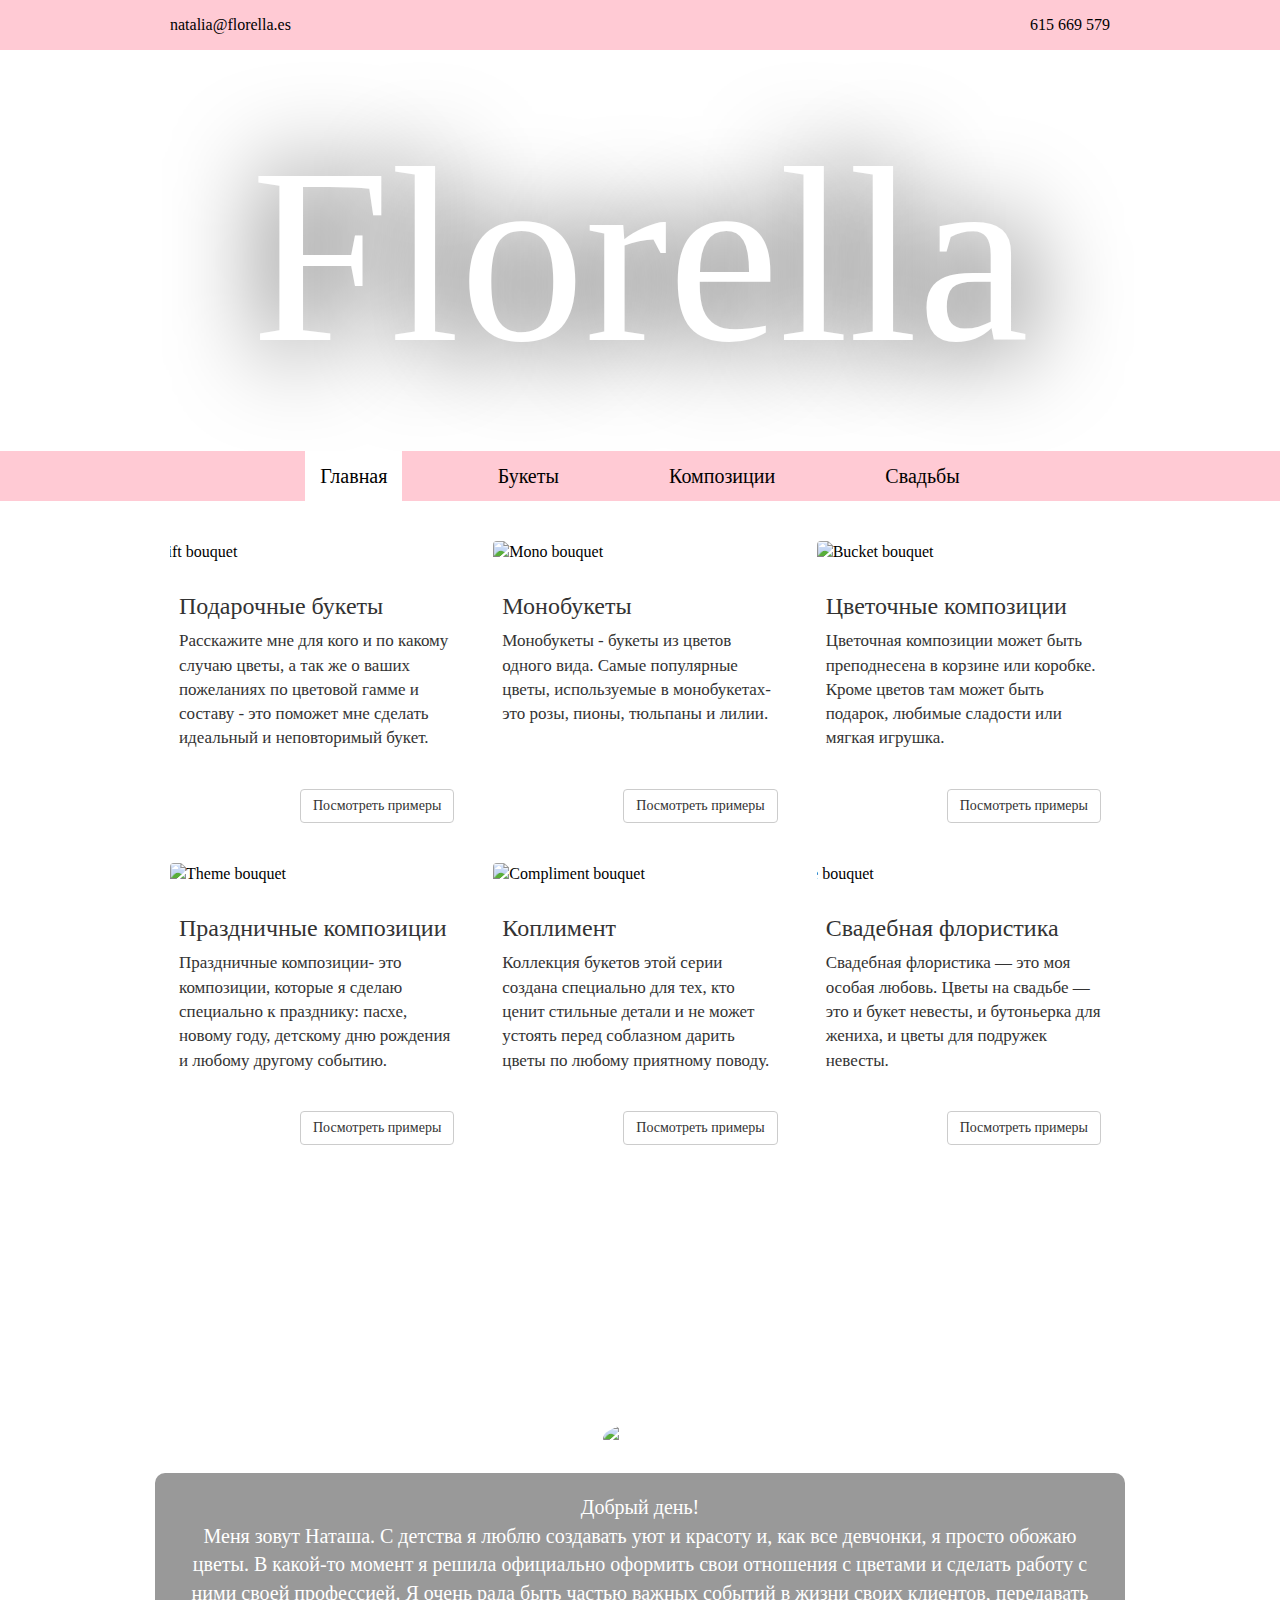
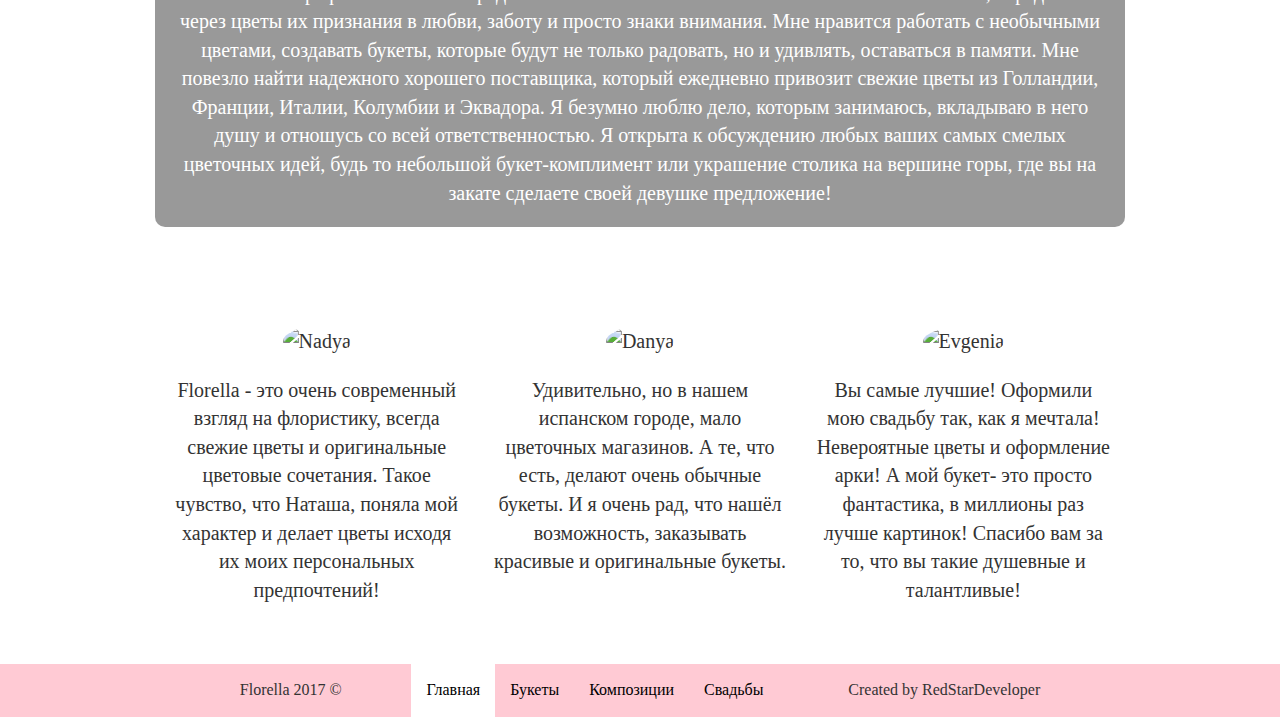
==== commit bc609e83: "instagram" ====
--- a/index.html
+++ b/index.html
@@ -9,7 +9,6 @@
   <!-- Core files CSS -->
   <link rel="stylesheet" href="resources/css/normalize.css">
   <link rel="stylesheet" href="resources/fonts/EdwardianScriptITC.ttf">
-  <link rel="stylesheet" href="resources/css/font_awesome/font-awesome.css" type="text/css">
   <link rel="stylesheet" href="resources/css/bootstrap/bootstrap.css" type="text/css">
   <link href="https://fonts.googleapis.com/css?family=Lobster|Old+Standard+TT:400,400i,700" rel="stylesheet">
   <!-- Custom styles for this template -->
@@ -17,6 +16,34 @@
 </head>
 
 <body>
+  <!-- Yandex.Metrika counter -->
+<script type="text/javascript" >
+  (function (d, w, c) {
+      (w[c] = w[c] || []).push(function() {
+          try {
+              w.yaCounter47460127 = new Ya.Metrika2({
+                  id:47460127,
+                  clickmap:true,
+                  trackLinks:true,
+                  accurateTrackBounce:true
+              });
+          } catch(e) { }
+      });
+
+      var n = d.getElementsByTagName("script")[0],
+          s = d.createElement("script"),
+          f = function () { n.parentNode.insertBefore(s, n); };
+      s.type = "text/javascript";
+      s.async = true;
+      s.src = "https://mc.yandex.ru/metrika/tag.js";
+
+      if (w.opera == "[object Opera]") {
+          d.addEventListener("DOMContentLoaded", f, false);
+      } else { f(); }
+  })(document, window, "yandex_metrika_callbacks2");
+</script>
+<noscript><div><img src="https://mc.yandex.ru/watch/47460127" style="position:absolute; left:-9999px;" alt="" /></div></noscript>
+<!-- /Yandex.Metrika counter -->
 
   <!--HEADER-->
   <header class="navbar navbar-static-top navbar-fixed-top">
@@ -151,6 +178,7 @@
           </div>
         </div>
       </div>
+        <!-- LightWidget WIDGET --><script src="//lightwidget.com/widgets/lightwidget.js"></script><iframe src="//lightwidget.com/widgets/78b381556af7567d936b3b2b9fe1bde2.html" scrolling="no" allowtransparency="true" class="lightwidget-widget" style="width: 100%; border: 0; overflow: hidden;"></iframe>
     </div>
   </section>
   <!--ABOUT-->
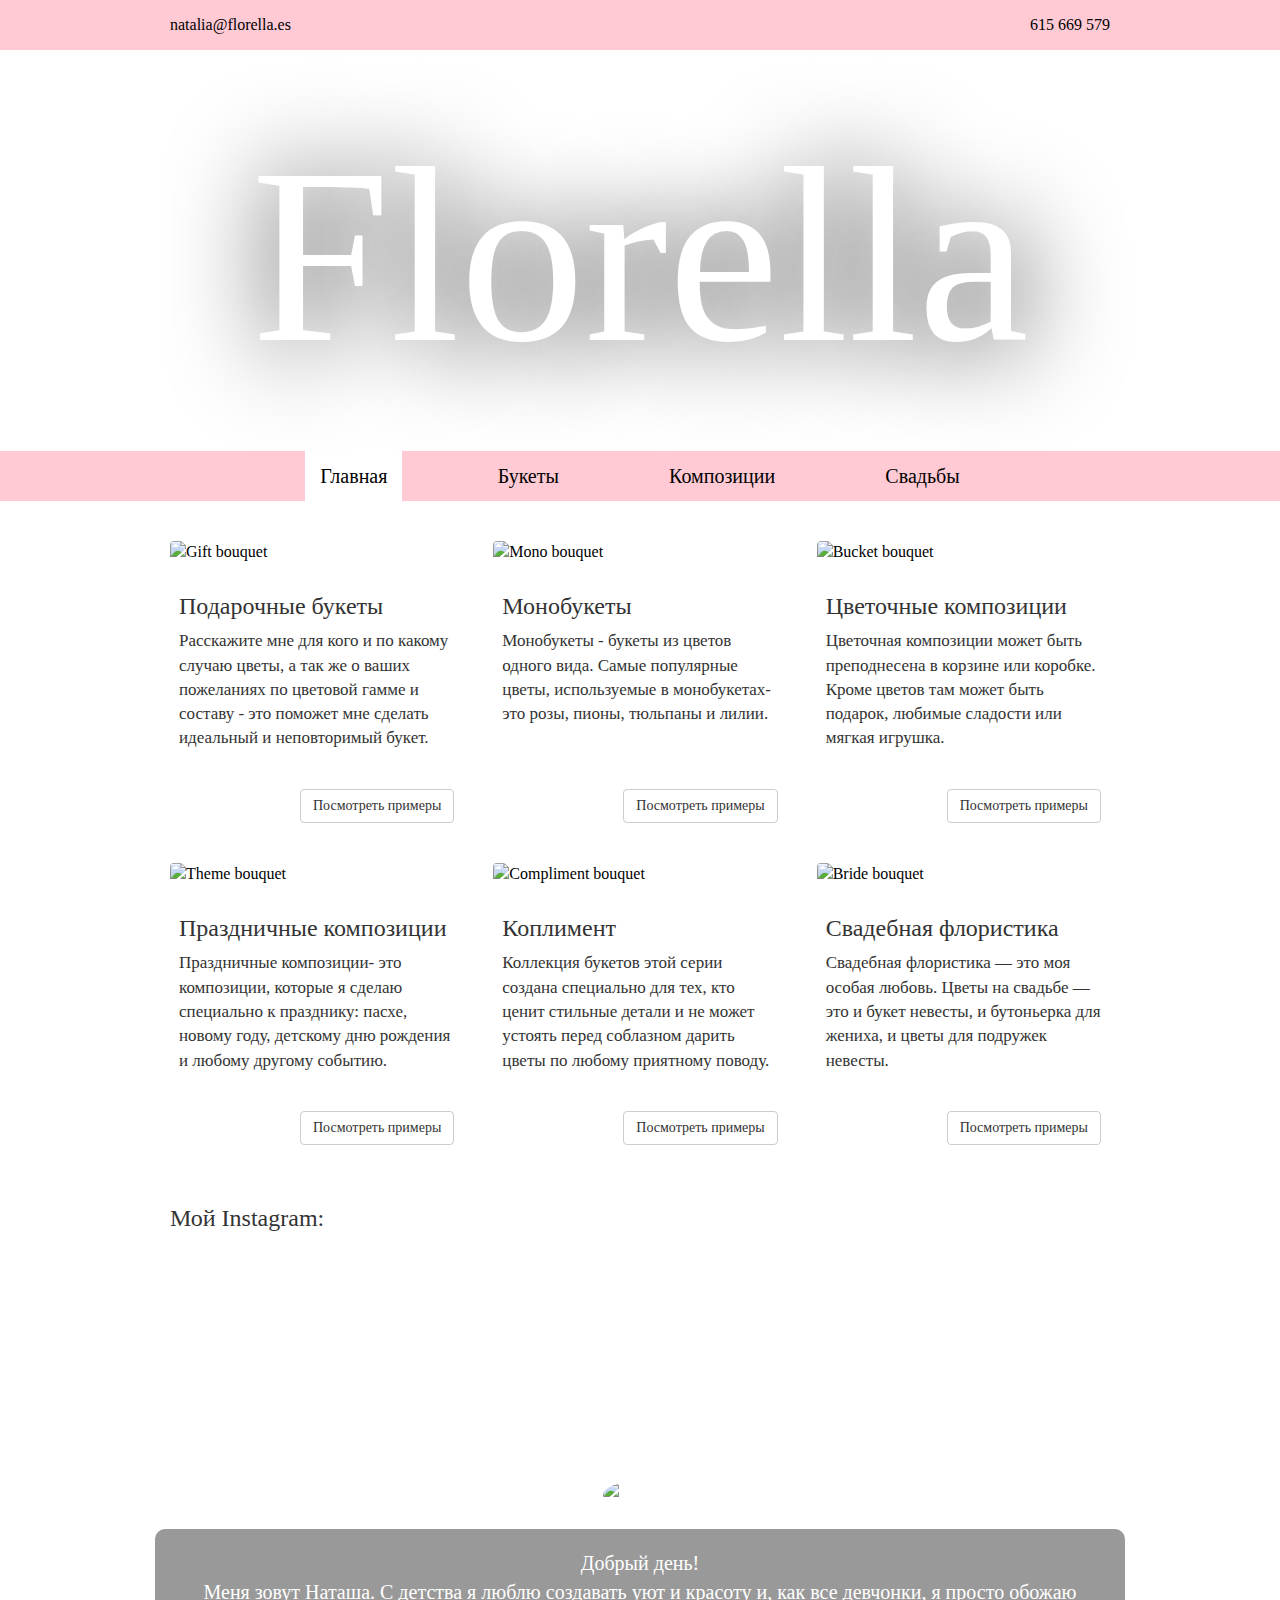
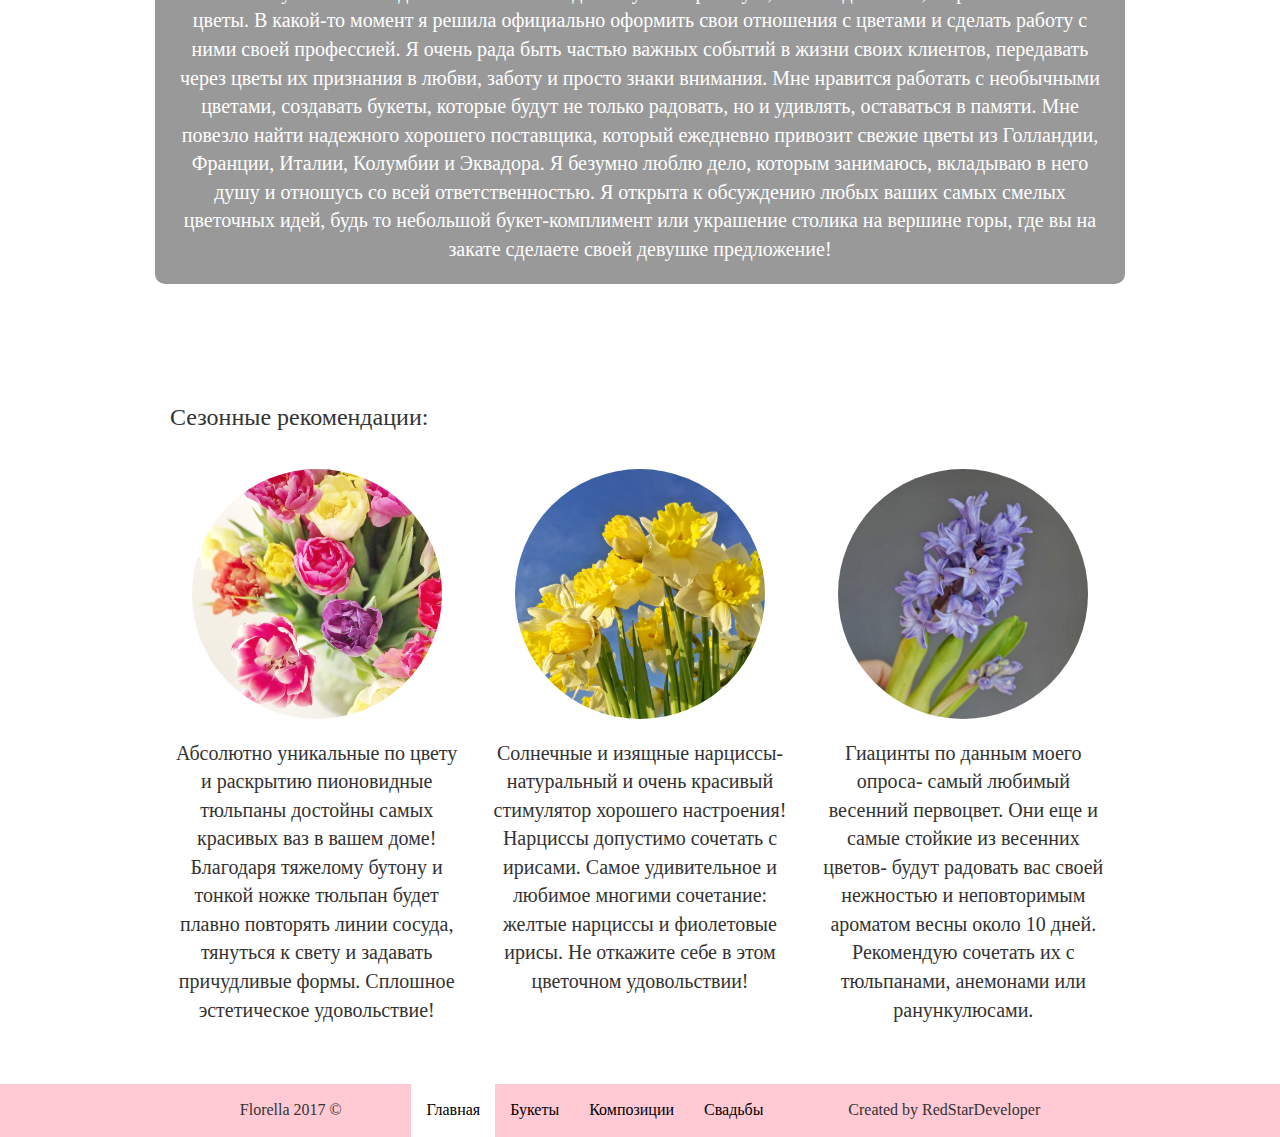
==== commit 491a8b10: "season offer" ====
--- a/index.html
+++ b/index.html
@@ -2,259 +2,274 @@
 <html lang="en">
 
 <head>
-  <meta charset="utf-8">
-  <meta http-equiv="X-UA-Compatible" content="IE=edge">
-  <meta name="viewport" content="width=device-width, initial-scale=1">
-  <title>Florella</title>
-  <!-- Core files CSS -->
-  <link rel="stylesheet" href="resources/css/normalize.css">
-  <link rel="stylesheet" href="resources/fonts/EdwardianScriptITC.ttf">
-  <link rel="stylesheet" href="resources/css/bootstrap/bootstrap.css" type="text/css">
-  <link href="https://fonts.googleapis.com/css?family=Lobster|Old+Standard+TT:400,400i,700" rel="stylesheet">
-  <!-- Custom styles for this template -->
-  <link rel="stylesheet" href="resources/css/style.css" type="text/css">
+    <meta charset="utf-8">
+    <meta http-equiv="X-UA-Compatible" content="IE=edge">
+    <meta name="viewport" content="width=device-width, initial-scale=1">
+    <title>Florella</title>
+    <!-- Core files CSS -->
+    <link rel="stylesheet" href="resources/css/normalize.css">
+    <link rel="stylesheet" href="resources/fonts/EdwardianScriptITC.ttf">
+    <link rel="stylesheet" href="resources/css/bootstrap/bootstrap.css" type="text/css">
+    <link href="https://fonts.googleapis.com/css?family=Lobster|Old+Standard+TT:400,400i,700" rel="stylesheet">
+    <!-- Custom styles for this template -->
+    <link rel="stylesheet" href="resources/css/style.css" type="text/css">
 </head>
 
 <body>
-  <!-- Yandex.Metrika counter -->
-<script type="text/javascript" >
-  (function (d, w, c) {
-      (w[c] = w[c] || []).push(function() {
-          try {
-              w.yaCounter47460127 = new Ya.Metrika2({
-                  id:47460127,
-                  clickmap:true,
-                  trackLinks:true,
-                  accurateTrackBounce:true
-              });
-          } catch(e) { }
-      });
-
-      var n = d.getElementsByTagName("script")[0],
-          s = d.createElement("script"),
-          f = function () { n.parentNode.insertBefore(s, n); };
-      s.type = "text/javascript";
-      s.async = true;
-      s.src = "https://mc.yandex.ru/metrika/tag.js";
-
-      if (w.opera == "[object Opera]") {
-          d.addEventListener("DOMContentLoaded", f, false);
-      } else { f(); }
-  })(document, window, "yandex_metrika_callbacks2");
-</script>
-<noscript><div><img src="https://mc.yandex.ru/watch/47460127" style="position:absolute; left:-9999px;" alt="" /></div></noscript>
-<!-- /Yandex.Metrika counter -->
-
-  <!--HEADER-->
-  <header class="navbar navbar-static-top navbar-fixed-top">
-    <div class="container">
-      <div id="email">
-        <a href="mailto:natalia@florella.es" class="header-contact"><i class="fa fa-envelope fa-lg" aria-hidden="true"></i> natalia@florella.es</a>
-      </div>
-      <div class="social">
-        <a href="https://www.facebook.com/florella.es/" target="_blank" class="social-icon"><i class="fa fa-facebook-square fa-lg"></i></a>
-        <a href="https://www.instagram.com/florella_lloret/" target="_blank" class="social-icon"><i class="fa fa-instagram fa-lg"></i></a>
-      </div>
-      <div>
-        <a href="tel:+34615669579" class="header-contact"><i class="fa fa-phone-square fa-lg" aria-hidden="true"></i> 615 669 579</a>
-      </div>
+    <!-- Yandex.Metrika counter -->
+    <script type="text/javascript">
+        (function(d, w, c) {
+            (w[c] = w[c] || []).push(function() {
+                try {
+                    w.yaCounter47460127 = new Ya.Metrika2({
+                        id: 47460127,
+                        clickmap: true,
+                        trackLinks: true,
+                        accurateTrackBounce: true
+                    });
+                } catch (e) {}
+            });
+
+            var n = d.getElementsByTagName("script")[0],
+                s = d.createElement("script"),
+                f = function() {
+                    n.parentNode.insertBefore(s, n);
+                };
+            s.type = "text/javascript";
+            s.async = true;
+            s.src = "https://mc.yandex.ru/metrika/tag.js";
+
+            if (w.opera == "[object Opera]") {
+                d.addEventListener("DOMContentLoaded", f, false);
+            } else {
+                f();
+            }
+        })(document, window, "yandex_metrika_callbacks2");
+    </script>
+    <noscript><div><img src="https://mc.yandex.ru/watch/47460127" style="position:absolute; left:-9999px;" alt="" /></div></noscript>
+    <!-- /Yandex.Metrika counter -->
+
+    <!--HEADER-->
+    <header class="navbar navbar-static-top navbar-fixed-top">
+        <div class="container">
+            <div id="email">
+                <a href="mailto:natalia@florella.es" class="header-contact"><i class="fa fa-envelope fa-lg" aria-hidden="true"></i> natalia@florella.es</a>
+            </div>
+            <div class="social">
+                <a href="https://www.facebook.com/florella.es/" target="_blank" class="social-icon"><i class="fa fa-facebook-square fa-lg"></i></a>
+                <a href="https://www.instagram.com/florella_lloret/" target="_blank" class="social-icon"><i class="fa fa-instagram fa-lg"></i></a>
+            </div>
+            <div>
+                <a href="tel:+34615669579" class="header-contact"><i class="fa fa-phone-square fa-lg" aria-hidden="true"></i> 615 669 579</a>
+            </div>
+        </div>
+    </header>
+    <!--JUMBOTRON-->
+    <div class="container-fluid" id="jumbotron">
+        <div class="jumbotron parallax-window" data-parallax="scroll" data-image-src="resources/img/bg-foto.jpeg">
+            <h1 id="logo">Florella</h1>
+            <!-- <h3 id="sub-logo">Подарочные букеты / Оформление свадеб / Цветочные композиции</h3> -->
+        </div>
     </div>
-  </header>
-  <!--JUMBOTRON-->
-  <div class="container-fluid" id="jumbotron">
-    <div class="jumbotron parallax-window" data-parallax="scroll" data-image-src="resources/img/bg-foto.jpeg">
-      <h1 id="logo">Florella</h1>
-      <!-- <h3 id="sub-logo">Подарочные букеты / Оформление свадеб / Цветочные композиции</h3> -->
-    </div>
-  </div>
-  <!--NAVIGATION-->
-  <nav class="navbar navbar-default" id="fixed-menu">
-    <div class="container">
-      <div class="navbar-header">
-        <button type="button" class="navbar-toggle collapsed" data-toggle="collapse" data-target="#bs-example-navbar-collapse-1" aria-expanded="false">
+    <!--NAVIGATION-->
+    <nav class="navbar navbar-default" id="fixed-menu">
+        <div class="container">
+            <div class="navbar-header">
+                <button type="button" class="navbar-toggle collapsed" data-toggle="collapse" data-target="#bs-example-navbar-collapse-1" aria-expanded="false">
                     <span class="sr-only">Toggle navigation</span>
                     <span class="icon-bar"></span>
                     <span class="icon-bar"></span>
                     <span class="icon-bar"></span>
                 </button>
-      </div>
-      <div class="collapse navbar-collapse" id="bs-example-navbar-collapse-1">
-        <ul class="nav navbar-nav" id="desktop-menu">
-          <li class="active"><a href="index.html">Главная</a></li>
-          <li class="dropdown">
-            <p>Букеты</p>
-            <ul>
-              <li><a href="gift.html">Подарочные</a></li>
-              <li><a href="mono.html">Монобукеты</a></li>
-              <li><a href="compliment.html">Коплимент</a></li>
-            </ul>
-          </li>
-          <li class="dropdown">
-            <p>Композиции</p>
-            <ul>
-              <li><a href="flower.html">Цветочные</a></li>
-              <li><a href="holiday.html">Праздничные</a></li>
-            </ul>
-          </li>
-          <li><a href="wedding.html">Свадьбы</a></li>
-          <!-- <li><a href="season.html">Сезонные</a></li> -->
-        </ul>
-        <ul class="nav navbar-nav" id="mobile-menu">
-          <li class="active"><a href="index.html">Главная</a></li>
-          <li><a href="gift.html">Подарочные</a></li>
-          <li><a href="mono.html">Монобукеты</a></li>
-          <li><a href="compliment.html">Комплимент</a></li>
-          <li><a href="flower.html">Цветочные</a></li>
-          <li><a href="holiday.html">Праздничные</a></li>
-          <li><a href="wedding.html">Свадьбы</a></li>
-          <!-- <li><a href="season.html">Сезонные</a></li> -->
-        </ul>
-      </div>
-    </div>
-  </nav>
-
-  <!--MAIN-->
-  <section id="main" class="scrolled">
-    <div class="container">
-      <div class="row">
-        <div class="col-md-4 col-sm-6">
-          <div class="item thumbnail">
-            <a href="gift.html"><img src="resources/img/gift-bouquet2.jpg" style="margin-left: -30px;" alt="Gift bouquet"></a>
-            <div class="caption">
-              <h3>Подарочные букеты</h3>
-              <p class="short-text">Расскажите мне для кого и по какому случаю цветы, а так же о ваших пожеланиях по цветовой гамме и составу - это поможет мне сделать идеальный и неповторимый букет.</p>
-              <p><a href="gift.html" class="btn btn-default" role="button">Посмотреть примеры</a></p>
-            </div>
-          </div>
-        </div>
-        <div class="col-md-4 col-sm-6">
-          <div class="item thumbnail">
-            <a href="mono.html"><img src="resources/img/mono-bouquet.jpg" alt="Mono bouquet"></a>
-            <div class="caption">
-              <h3>Монобукеты</h3>
-              <p class="short-text">Монобукеты - букеты из цветов одного вида. Самые популярные цветы, используемые в монобукетах- это розы, пионы, тюльпаны и лилии.</p>
-              <p><a href="mono.html" class="btn btn-default" role="button">Посмотреть примеры</a></p>
-            </div>
-          </div>
-        </div>
-        <div class="col-md-4 col-sm-6">
-          <div class="item thumbnail">
-            <a href="flower.html"><img src="resources/img/bucket-bouquet.jpg" alt="Bucket bouquet"></a>
-            <div class="caption">
-              <h3>Цветочные композиции</h3>
-              <p class="short-text">Цветочная композиции может быть преподнесена в корзине или коробке. Кроме цветов там может быть подарок, любимые сладости или мягкая игрушка.</p>
-              <p><a href="flower.html" class="btn btn-default" role="button">Посмотреть примеры</a></p>
-            </div>
-          </div>
-        </div>
-        <div class="col-md-4 col-sm-6">
-          <div class="item thumbnail">
-            <a href="holiday.html"><img src="resources/img/theme-bouquet.jpg" alt="Theme bouquet"></a>
-            <div class="caption">
-              <h3>Праздничные композиции</h3>
-              <p class="short-text"> Праздничные композиции- это композиции, которые я сделаю специально к празднику: пасхе, новому году, детскому дню рождения и любому другому событию.</p>
-              <p><a href="holiday.html" class="btn btn-default" role="button">Посмотреть примеры</a></p>
-            </div>
-          </div>
-        </div>
-        <div class="col-md-4 col-sm-6">
-          <div class="item thumbnail">
-            <a href="compliment.html"><img src="resources/img/compliment-bouquet1.jpg" alt="Compliment bouquet"></a>
-            <div class="caption">
-              <h3>Коплимент</h3>
-              <p class="short-text">Коллекция букетов этой серии создана специально для тех, кто ценит стильные детали и не может устоять перед соблазном дарить цветы по любому приятному поводу.</p>
-              <p><a href="compliment.html" class="btn btn-default" role="button">Посмотреть примеры</a></p>
-            </div>
-          </div>
-        </div>
-        <div class="col-md-4 col-sm-6">
-          <div class="item thumbnail" id="lastItem">
-            <a href="wedding.html"><img src="resources/img/bride-bouquet.jpg" alt="Bride bouquet" style="margin-left: -50px;"></a>
-            <div class="caption">
-              <h3>Свадебная флористика</h3>
-              <p class="short-text">Свадебная флористика — это моя особая любовь. Цветы на свадьбе — это и букет невесты, и бутоньерка для жениха, и цветы для подружек невесты.</p>
-              <p><a href="wedding.html" class="btn btn-default" role="button">Посмотреть примеры</a></p>
-            </div>
-          </div>
-        </div>
-      </div>
-        <!-- LightWidget WIDGET --><script src="//lightwidget.com/widgets/lightwidget.js"></script><iframe src="//lightwidget.com/widgets/78b381556af7567d936b3b2b9fe1bde2.html" scrolling="no" allowtransparency="true" class="lightwidget-widget" style="width: 100%; border: 0; overflow: hidden;"></iframe>
-    </div>
-  </section>
-  <!--ABOUT-->
-  <section id="about">
-    <div class="container-fluid">
-      <div class="row">
-        <div class="col-sm-12">
-          <img src="resources/img/face.png" alt="Natalia" class="img-round">
-          <p class="text-about">Добрый день! <br> Меня зовут Наташа. С детства я люблю создавать уют и красоту и, как все девчонки, я просто обожаю цветы. В какой-то момент я решила официально оформить свои отношения с цветами и сделать работу с ними своей профессией. Я очень
-            рада быть частью важных событий в жизни своих клиентов, передавать через цветы их признания в любви, заботу и просто знаки внимания. Мне нравится работать с необычными цветами, создавать букеты, которые будут не только радовать, но и удивлять,
-            оставаться в памяти. Мне повезло найти надежного хорошего поставщика, который ежедневно привозит свежие цветы из Голландии, Франции, Италии, Колумбии и Эквадора. Я безумно люблю дело, которым занимаюсь, вкладываю в него душу и отношусь со
-            всей ответственностью. Я открыта к обсуждению любых ваших самых смелых цветочных идей, будь то небольшой букет-комплимент или украшение столика на вершине горы, где вы на закате сделаете своей девушке предложение!
-
-          </p>
-        </div>
-      </div>
-    </div>
-  </section>
-  <!--TESTIMONIALS-->
-  <section id="testimonials">
-    <div class="container">
-      <div class="row">
-        <div class="col-sm-4">
-          <img src="resources/img/nadya.jpg" alt="Nadya" class="img-round">
-          <p class="text-testimonial">Florella - это очень современный взгляд на флористику, всегда свежие цветы и оригинальные цветовые сочетания. Такое чувство, что Наташа, поняла мой характер и делает цветы исходя их моих персональных предпочтений!</p>
-        </div>
-        <div class="col-sm-4">
-          <img src="resources/img/danya2.jpg" alt="Danya" class="img-round">
-          <p class="text-testimonial">Удивительно, но в нашем испанском городе, мало цветочных магазинов. А те, что есть, делают очень обычные букеты. И я очень рад, что нашёл возможность, заказывать красивые и оригинальные букеты.</p>
-        </div>
-        <div class="col-sm-4">
-          <img src="resources/img/evgenia.jpg" alt="Evgenia" class="img-round">
-          <p class="about">Вы самые лучшие! Оформили мою свадьбу так, как я мечтала! Невероятные цветы и оформление арки! А мой букет- это просто фантастика, в миллионы раз лучше картинок! Спасибо вам за то, что вы такие душевные и талантливые!</p>
-        </div>
-      </div>
-    </div>
-  </section>
-  <!--FOOTER-->
-  <footer>
-    <div class="container">
-      <p>Florella 2017 ©</p>
-      <nav id="bottom-menu">
-        <ul class="nav navbar-nav" id="desktop-menu">
-          <li class="active"><a href="index.html">Главная</a></li>
-          <li class="dropdown down">
-            <p>Букеты</p>
-            <ul>
-              <li><a href="gift.html">Подарочные</a></li>
-              <li><a href="mono.html">Монобукеты</a></li>
-              <li><a href="compliment.html">Коплимент</a></li>
-            </ul>
-          </li>
-          <li class="dropdown down">
-            <p>Композиции</p>
-            <ul>
-              <li><a href="flower.html">Цветочные</a></li>
-              <li><a href="holiday.html">Праздничные</a></li>
-            </ul>
-          </li>
-          <li><a href="wedding.html">Свадьбы</a></li>
-          <!-- <li><a href="season.html">Сезонные</a></li> -->
-        </ul>
-      </nav>
-      <p id="redstar">Created by RedStarDeveloper</p>
-    </div>
-  </footer>
-
-
-
-
-  <!-- JQuery and BootstrapJS, Placed at the end of the document so the pages load faster -->
-  <script src="resources/js/jquery-3.2.1.slim.js"></script>
-  <script src="https://use.fontawesome.com/54f885f465.js"></script>
-  <script src="resources/js/bootstrap.min.js"></script>
-  <script src="resources/js/parallax.min.js"></script>
-  <script src="resources/js/main.js"></script>
+            </div>
+            <div class="collapse navbar-collapse" id="bs-example-navbar-collapse-1">
+                <ul class="nav navbar-nav" id="desktop-menu">
+                    <li class="active"><a href="index.html">Главная</a></li>
+                    <li class="dropdown">
+                        <p>Букеты</p>
+                        <ul>
+                            <li><a href="gift.html">Подарочные</a></li>
+                            <li><a href="mono.html">Монобукеты</a></li>
+                            <li><a href="compliment.html">Коплимент</a></li>
+                        </ul>
+                    </li>
+                    <li class="dropdown">
+                        <p>Композиции</p>
+                        <ul>
+                            <li><a href="flower.html">Цветочные</a></li>
+                            <li><a href="holiday.html">Праздничные</a></li>
+                        </ul>
+                    </li>
+                    <li><a href="wedding.html">Свадьбы</a></li>
+                    <!-- <li><a href="season.html">Сезонные</a></li> -->
+                </ul>
+                <ul class="nav navbar-nav" id="mobile-menu">
+                    <li class="active"><a href="index.html">Главная</a></li>
+                    <li><a href="gift.html">Подарочные</a></li>
+                    <li><a href="mono.html">Монобукеты</a></li>
+                    <li><a href="compliment.html">Комплимент</a></li>
+                    <li><a href="flower.html">Цветочные</a></li>
+                    <li><a href="holiday.html">Праздничные</a></li>
+                    <li><a href="wedding.html">Свадьбы</a></li>
+                    <!-- <li><a href="season.html">Сезонные</a></li> -->
+                </ul>
+            </div>
+        </div>
+    </nav>
+
+    <!--MAIN-->
+    <section id="main" class="scrolled">
+        <div class="container">
+            <div class="row">
+                <div class="col-md-4 col-sm-6">
+                    <div class="item thumbnail">
+                        <a href="gift.html"><img src="resources/img/gift/1.jpg" alt="Gift bouquet"></a>
+                        <div class="caption">
+                            <h3>Подарочные букеты</h3>
+                            <p class="short-text">Расскажите мне для кого и по какому случаю цветы, а так же о ваших пожеланиях по цветовой гамме и составу - это поможет мне сделать идеальный и неповторимый букет.</p>
+                            <p><a href="gift.html" class="btn btn-default" role="button">Посмотреть примеры</a></p>
+                        </div>
+                    </div>
+                </div>
+                <div class="col-md-4 col-sm-6">
+                    <div class="item thumbnail">
+                        <a href="mono.html"><img src="resources/img/mono/1.jpg" alt="Mono bouquet"></a>
+                        <div class="caption">
+                            <h3>Монобукеты</h3>
+                            <p class="short-text">Монобукеты - букеты из цветов одного вида. Самые популярные цветы, используемые в монобукетах- это розы, пионы, тюльпаны и лилии.</p>
+                            <p><a href="mono.html" class="btn btn-default" role="button">Посмотреть примеры</a></p>
+                        </div>
+                    </div>
+                </div>
+                <div class="col-md-4 col-sm-6">
+                    <div class="item thumbnail">
+                        <a href="flower.html"><img src="resources/img/flower/2.jpg" alt="Bucket bouquet"></a>
+                        <div class="caption">
+                            <h3>Цветочные композиции</h3>
+                            <p class="short-text">Цветочная композиции может быть преподнесена в корзине или коробке. Кроме цветов там может быть подарок, любимые сладости или мягкая игрушка.</p>
+                            <p><a href="flower.html" class="btn btn-default" role="button">Посмотреть примеры</a></p>
+                        </div>
+                    </div>
+                </div>
+                <div class="col-md-4 col-sm-6">
+                    <div class="item thumbnail">
+                        <a href="holiday.html"><img src="resources/img/holiday/1.jpg" alt="Theme bouquet"></a>
+                        <div class="caption">
+                            <h3>Праздничные композиции</h3>
+                            <p class="short-text"> Праздничные композиции- это композиции, которые я сделаю специально к празднику: пасхе, новому году, детскому дню рождения и любому другому событию.</p>
+                            <p><a href="holiday.html" class="btn btn-default" role="button">Посмотреть примеры</a></p>
+                        </div>
+                    </div>
+                </div>
+                <div class="col-md-4 col-sm-6">
+                    <div class="item thumbnail">
+                        <a href="compliment.html"><img src="resources/img/compliment/1.jpg" alt="Compliment bouquet"></a>
+                        <div class="caption">
+                            <h3>Коплимент</h3>
+                            <p class="short-text">Коллекция букетов этой серии создана специально для тех, кто ценит стильные детали и не может устоять перед соблазном дарить цветы по любому приятному поводу.</p>
+                            <p><a href="compliment.html" class="btn btn-default" role="button">Посмотреть примеры</a></p>
+                        </div>
+                    </div>
+                </div>
+                <div class="col-md-4 col-sm-6">
+                    <div class="item thumbnail" id="lastItem">
+                        <a href="wedding.html"><img src="resources/img/wedding/1.jpg" alt="Bride bouquet"></a>
+                        <div class="caption">
+                            <h3>Свадебная флористика</h3>
+                            <p class="short-text">Свадебная флористика — это моя особая любовь. Цветы на свадьбе — это и букет невесты, и бутоньерка для жениха, и цветы для подружек невесты.</p>
+                            <p><a href="wedding.html" class="btn btn-default" role="button">Посмотреть примеры</a></p>
+                        </div>
+                    </div>
+                </div>
+            </div>
+            <h3>Мой Instagram:</h3>
+            <!-- LightWidget WIDGET -->
+            <script src="//lightwidget.com/widgets/lightwidget.js"></script><iframe src="//lightwidget.com/widgets/78b381556af7567d936b3b2b9fe1bde2.html" scrolling="no" allowtransparency="true" class="lightwidget-widget" style="width: 100%; border: 0; overflow: hidden;"></iframe>
+        </div>
+    </section>
+    <!--ABOUT-->
+    <section id="about">
+        <div class="container-fluid">
+            <div class="row">
+                <div class="col-sm-12">
+                    <img src="resources/img/face.png" alt="Natalia" class="img-round">
+                    <p class="text-about">Добрый день! <br> Меня зовут Наташа. С детства я люблю создавать уют и красоту и, как все девчонки, я просто обожаю цветы. В какой-то момент я решила официально оформить свои отношения с цветами и сделать работу с ними своей профессией.
+                        Я очень рада быть частью важных событий в жизни своих клиентов, передавать через цветы их признания в любви, заботу и просто знаки внимания. Мне нравится работать с необычными цветами, создавать букеты, которые будут не только
+                        радовать, но и удивлять, оставаться в памяти. Мне повезло найти надежного хорошего поставщика, который ежедневно привозит свежие цветы из Голландии, Франции, Италии, Колумбии и Эквадора. Я безумно люблю дело, которым занимаюсь,
+                        вкладываю в него душу и отношусь со всей ответственностью. Я открыта к обсуждению любых ваших самых смелых цветочных идей, будь то небольшой букет-комплимент или украшение столика на вершине горы, где вы на закате сделаете своей
+                        девушке предложение!
+
+                    </p>
+                </div>
+            </div>
+        </div>
+    </section>
+    <!--TESTIMONIALS-->
+    <section id="testimonials">
+        <div class="container">
+            <h3 style="text-align: left">Сезонные рекомендации:</h3>
+            <br>
+            <div class="row">
+                <div class="col-sm-4">
+                    <img src="resources/img/offer/1.jpeg" alt="Nadya" class="img-round">
+                    <p class="text-testimonial">Абсолютно уникальные по цвету и раскрытию пионовидные тюльпаны достойны самых красивых ваз в вашем доме! Благодаря тяжелому бутону и тонкой ножке тюльпан будет плавно повторять линии сосуда, тянуться к свету и задавать причудливые
+                        формы. Сплошное эстетическое удовольствие!
+                    </p>
+                </div>
+                <div class="col-sm-4">
+                    <img src="resources/img/offer/2.jpeg" alt="Danya" class="img-round">
+                    <p class="text-testimonial">Солнечные и изящные нарциссы- натуральный и очень красивый стимулятор хорошего настроения! Нарциссы допустимо сочетать с ирисами. Самое удивительное и любимое многими сочетание: желтые нарциссы и фиолетовые ирисы. Не откажите себе
+                        в этом цветочном удовольствии!
+                    </p>
+                </div>
+                <div class="col-sm-4">
+                    <img src="resources/img/offer/3.jpeg" alt="Evgenia" class="img-round">
+                    <p class="about">Гиацинты по данным моего опроса- самый любимый весенний первоцвет. Они еще и самые стойкие из весенних цветов- будут радовать вас своей нежностью и неповторимым ароматом весны около 10 дней. Рекомендую сочетать их с тюльпанами, анемонами
+                        или ранункулюсами.
+                    </p>
+                </div>
+            </div>
+        </div>
+    </section>
+    <!--FOOTER-->
+    <footer>
+        <div class="container">
+            <p>Florella 2017 ©</p>
+            <nav id="bottom-menu">
+                <ul class="nav navbar-nav" id="desktop-menu">
+                    <li class="active"><a href="index.html">Главная</a></li>
+                    <li class="dropdown down">
+                        <p>Букеты</p>
+                        <ul>
+                            <li><a href="gift.html">Подарочные</a></li>
+                            <li><a href="mono.html">Монобукеты</a></li>
+                            <li><a href="compliment.html">Коплимент</a></li>
+                        </ul>
+                    </li>
+                    <li class="dropdown down">
+                        <p>Композиции</p>
+                        <ul>
+                            <li><a href="flower.html">Цветочные</a></li>
+                            <li><a href="holiday.html">Праздничные</a></li>
+                        </ul>
+                    </li>
+                    <li><a href="wedding.html">Свадьбы</a></li>
+                    <!-- <li><a href="season.html">Сезонные</a></li> -->
+                </ul>
+            </nav>
+            <p id="redstar">Created by RedStarDeveloper</p>
+        </div>
+    </footer>
+
+
+
+
+    <!-- JQuery and BootstrapJS, Placed at the end of the document so the pages load faster -->
+    <script src="resources/js/jquery-3.2.1.slim.js"></script>
+    <script src="https://use.fontawesome.com/54f885f465.js"></script>
+    <script src="resources/js/bootstrap.min.js"></script>
+    <script src="resources/js/parallax.min.js"></script>
+    <script src="resources/js/main.js"></script>
 </body>
 
-</html>
+</html>